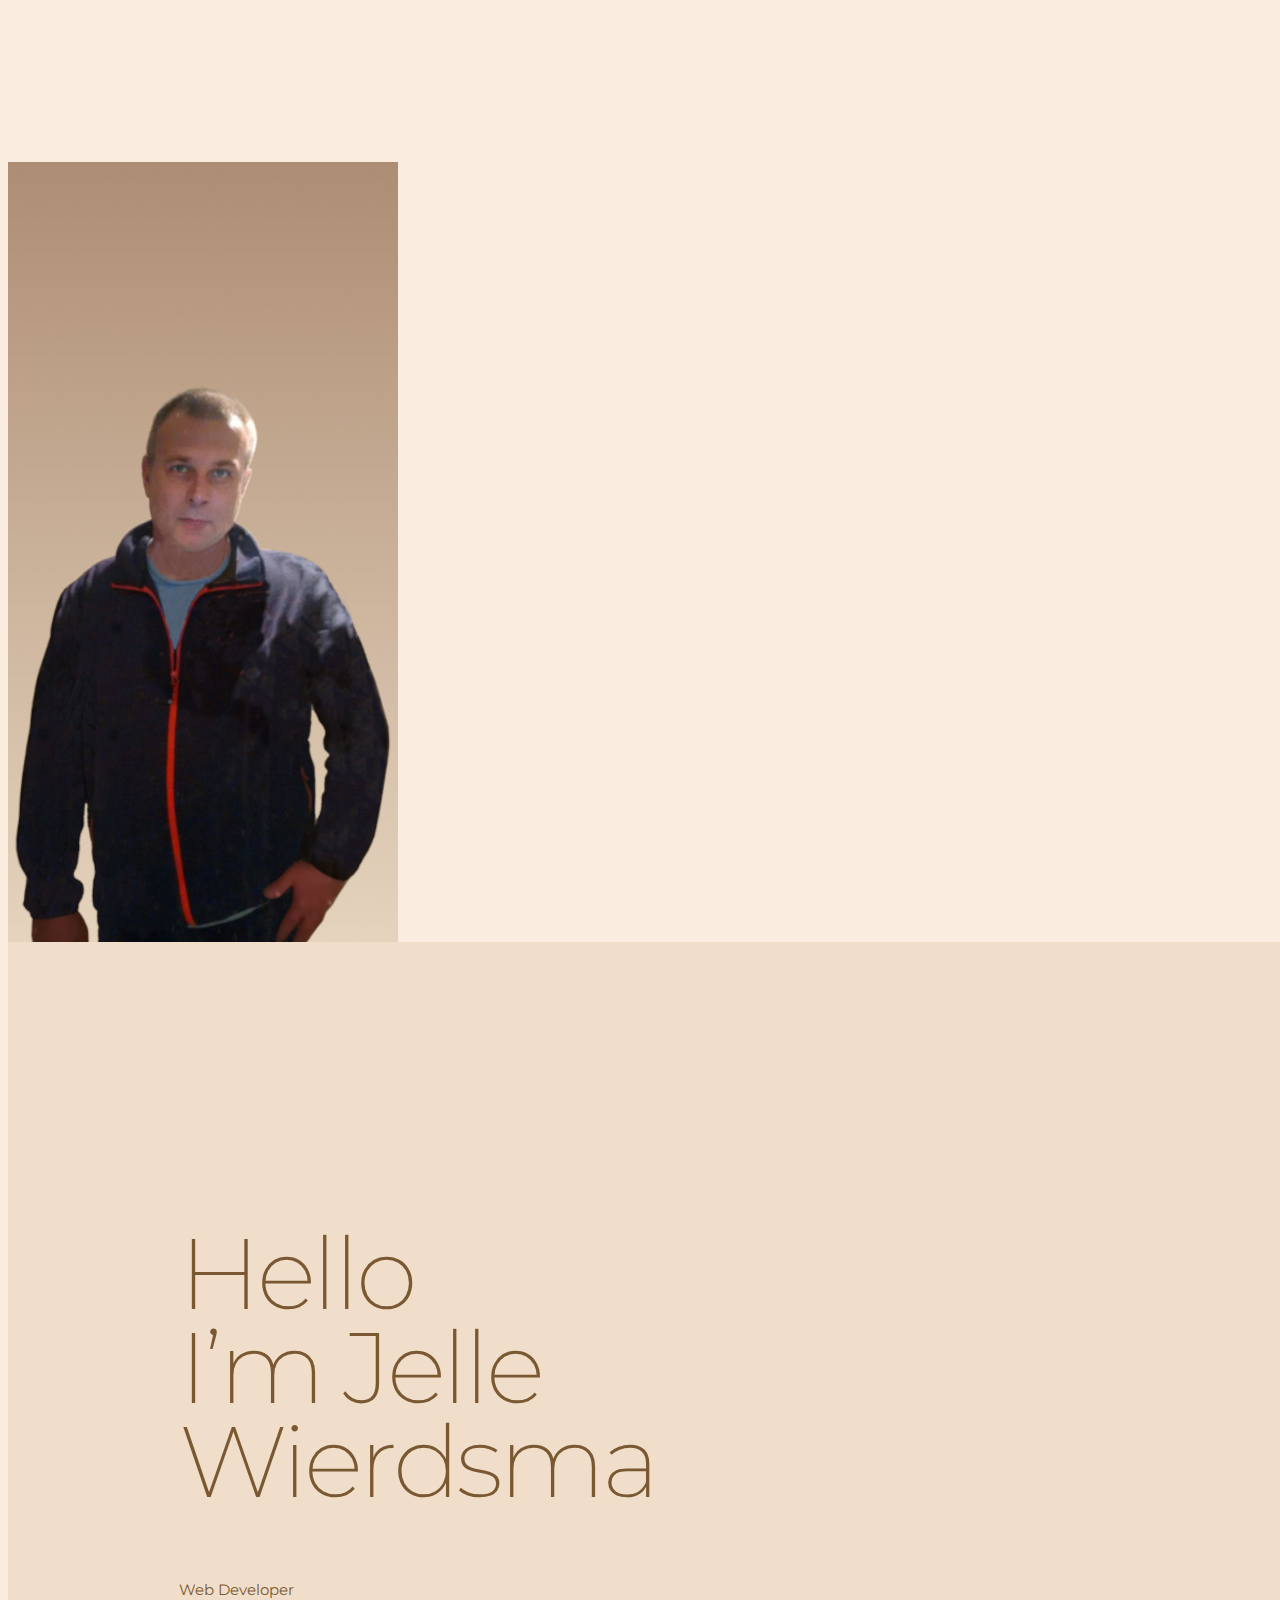
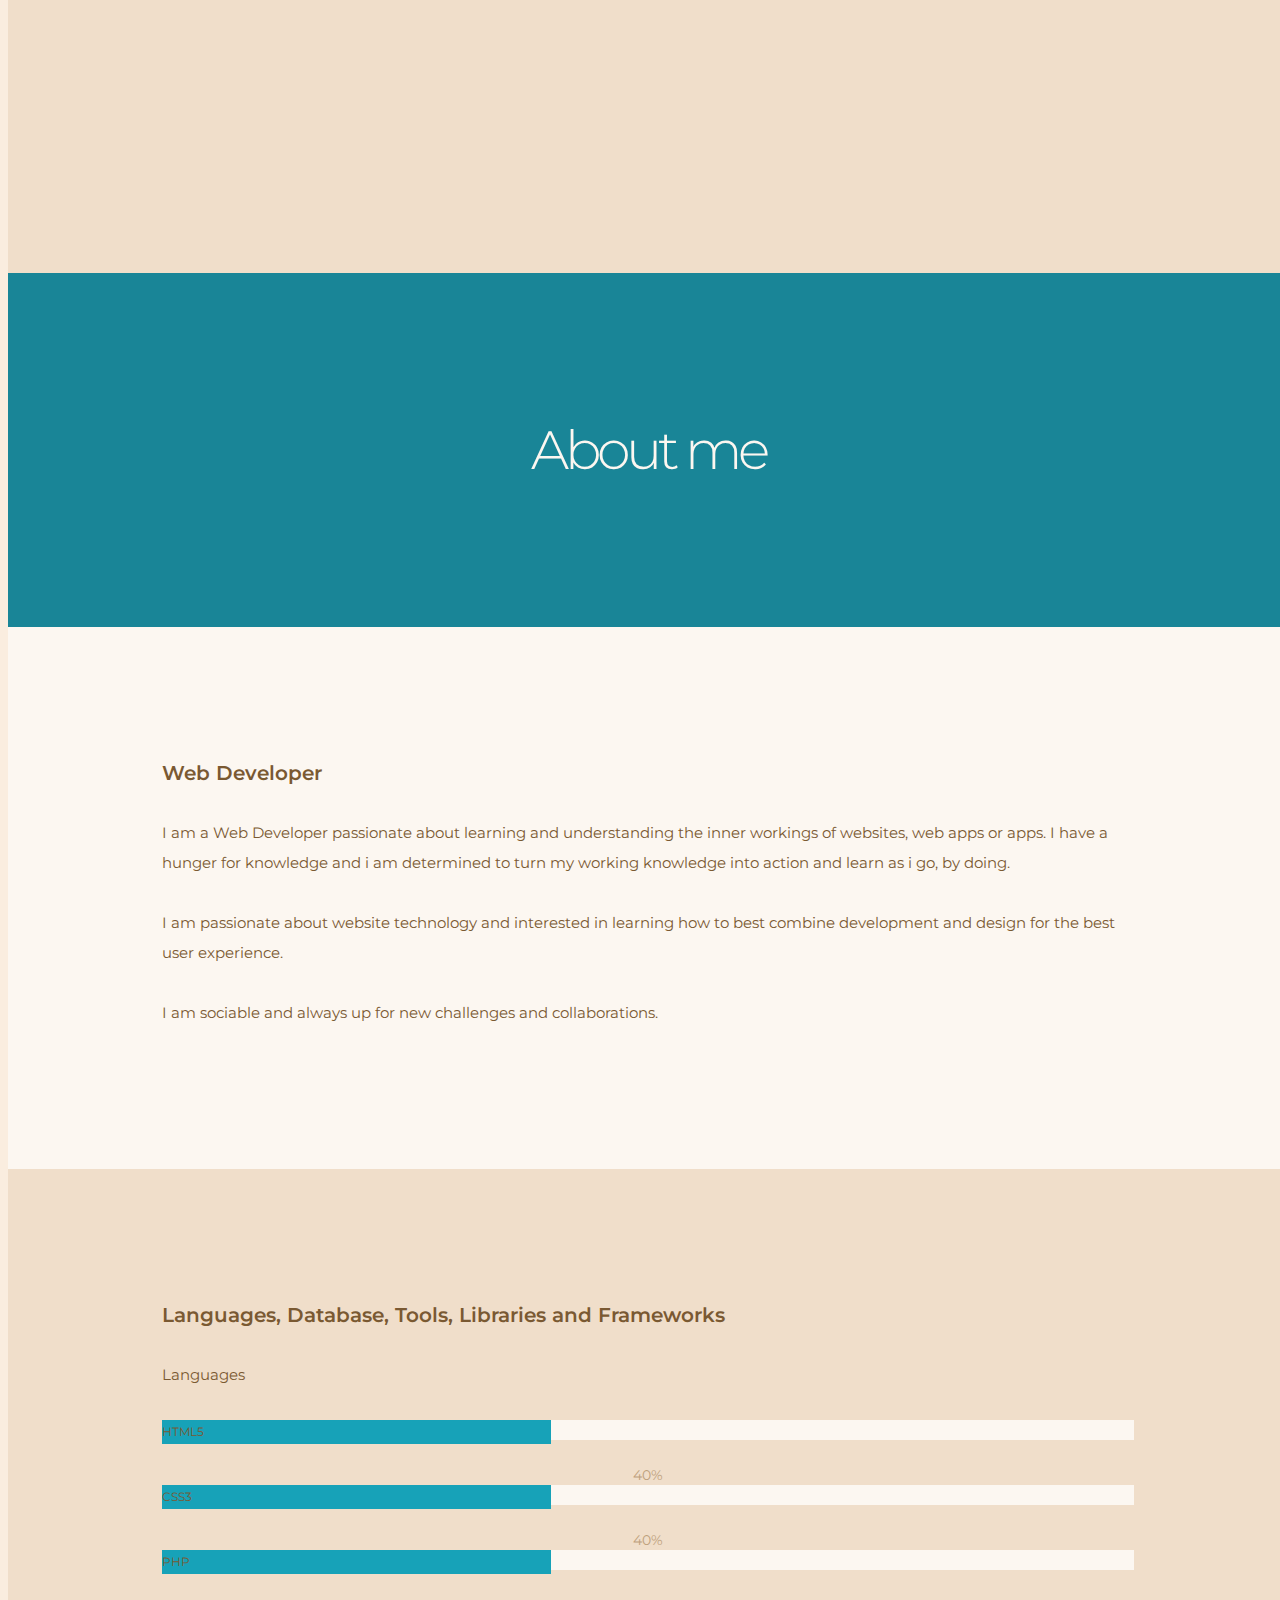
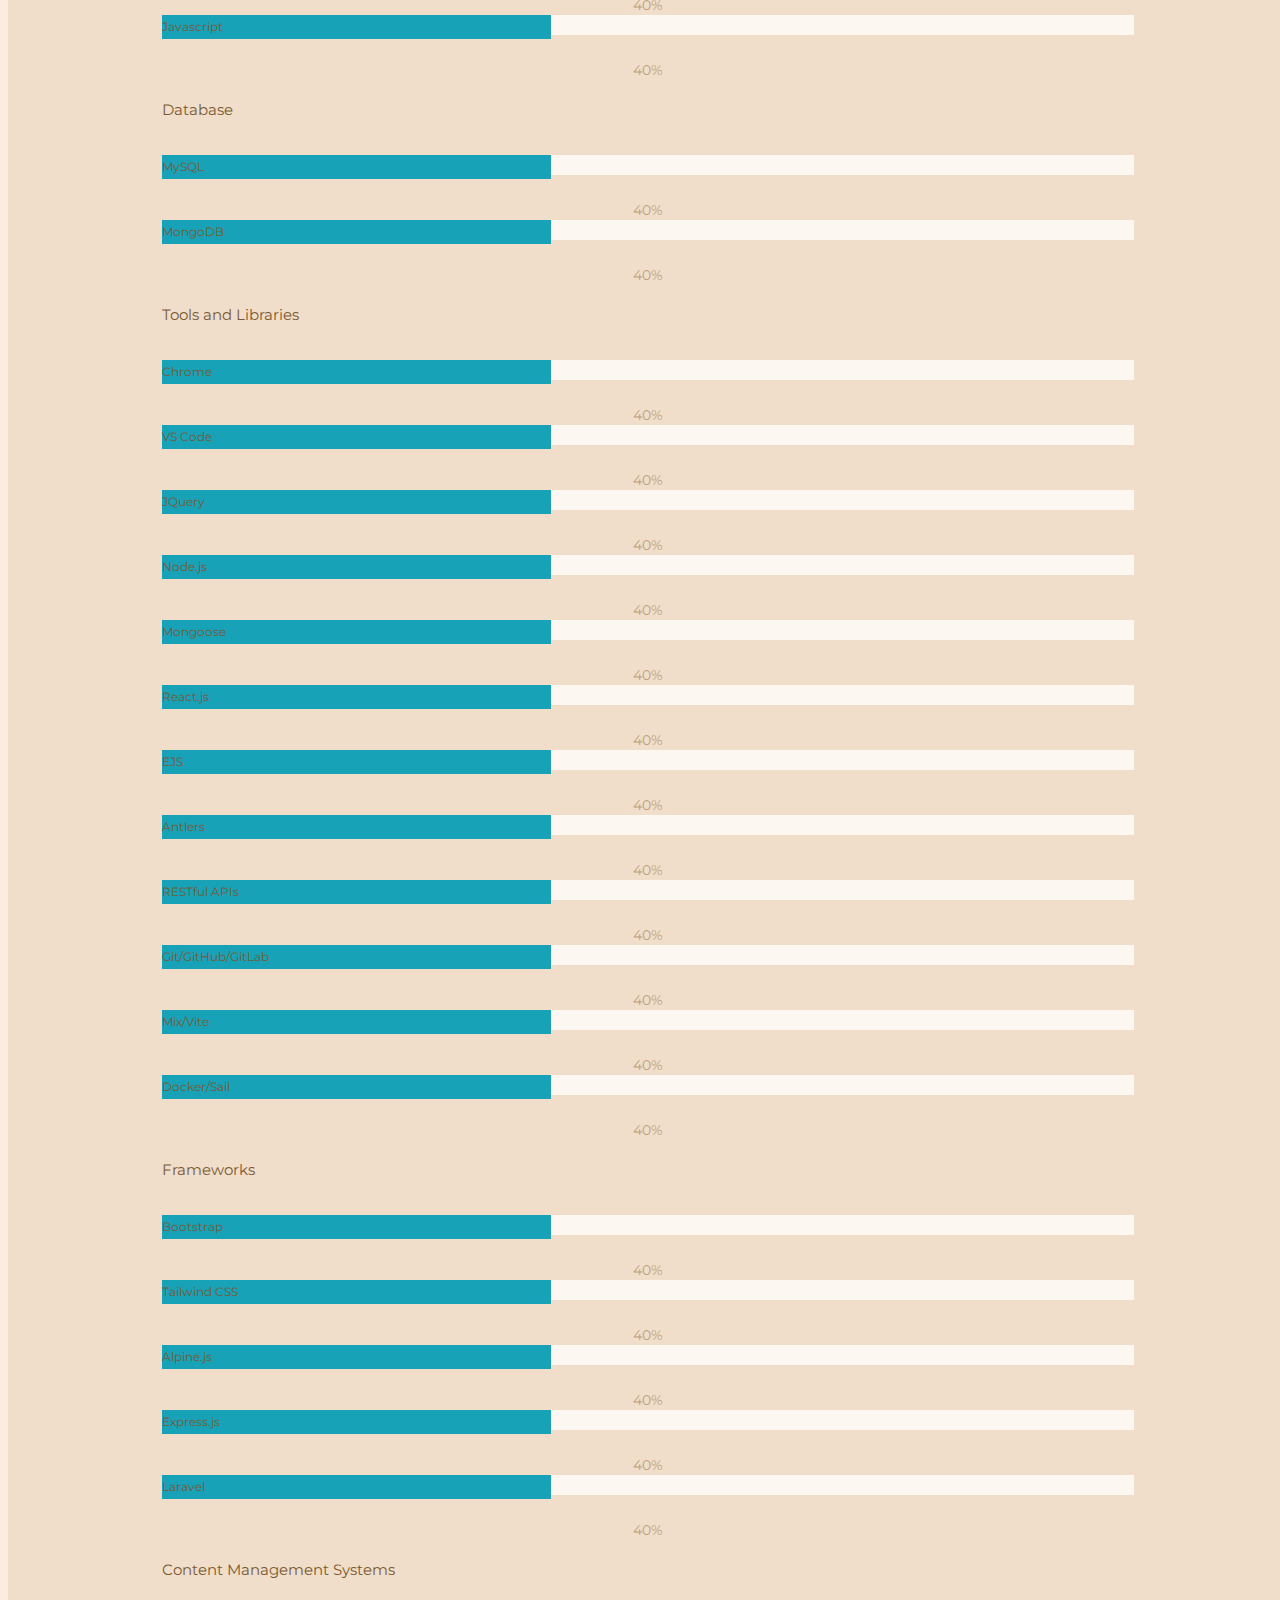
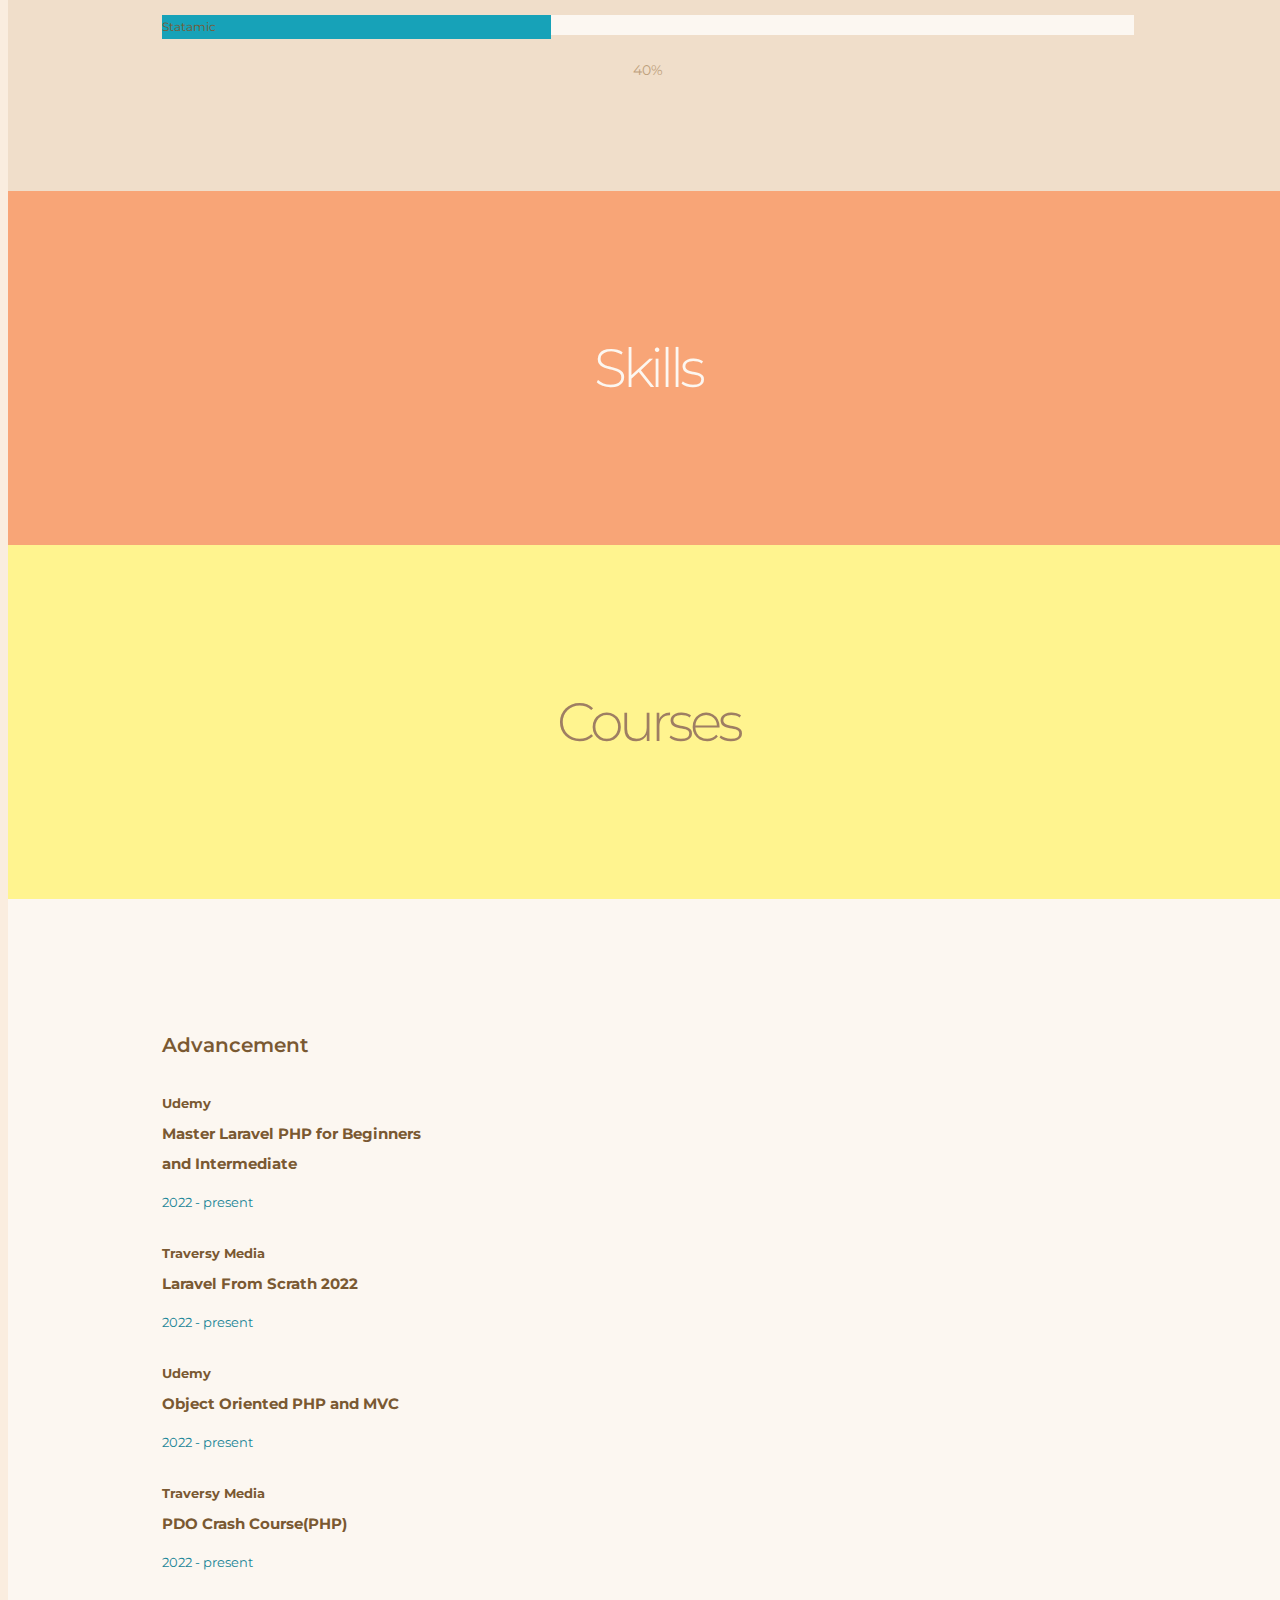
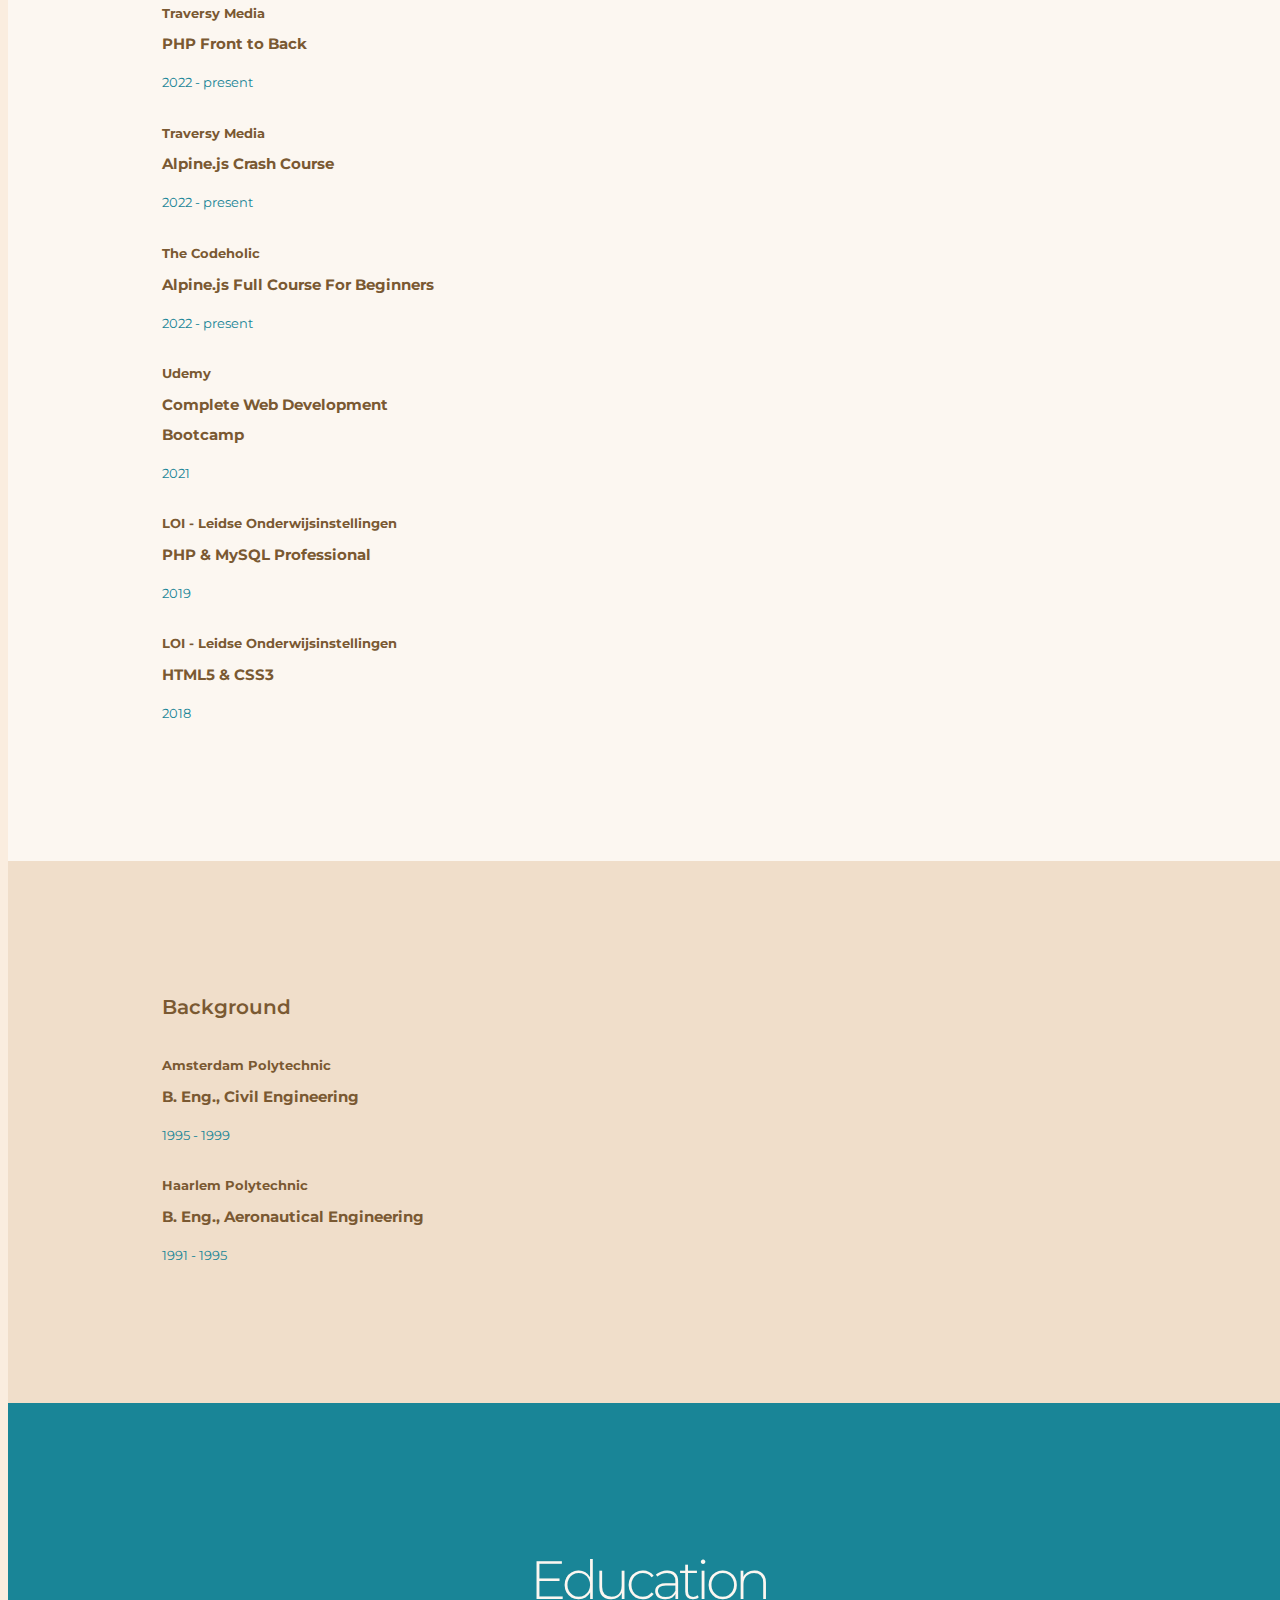
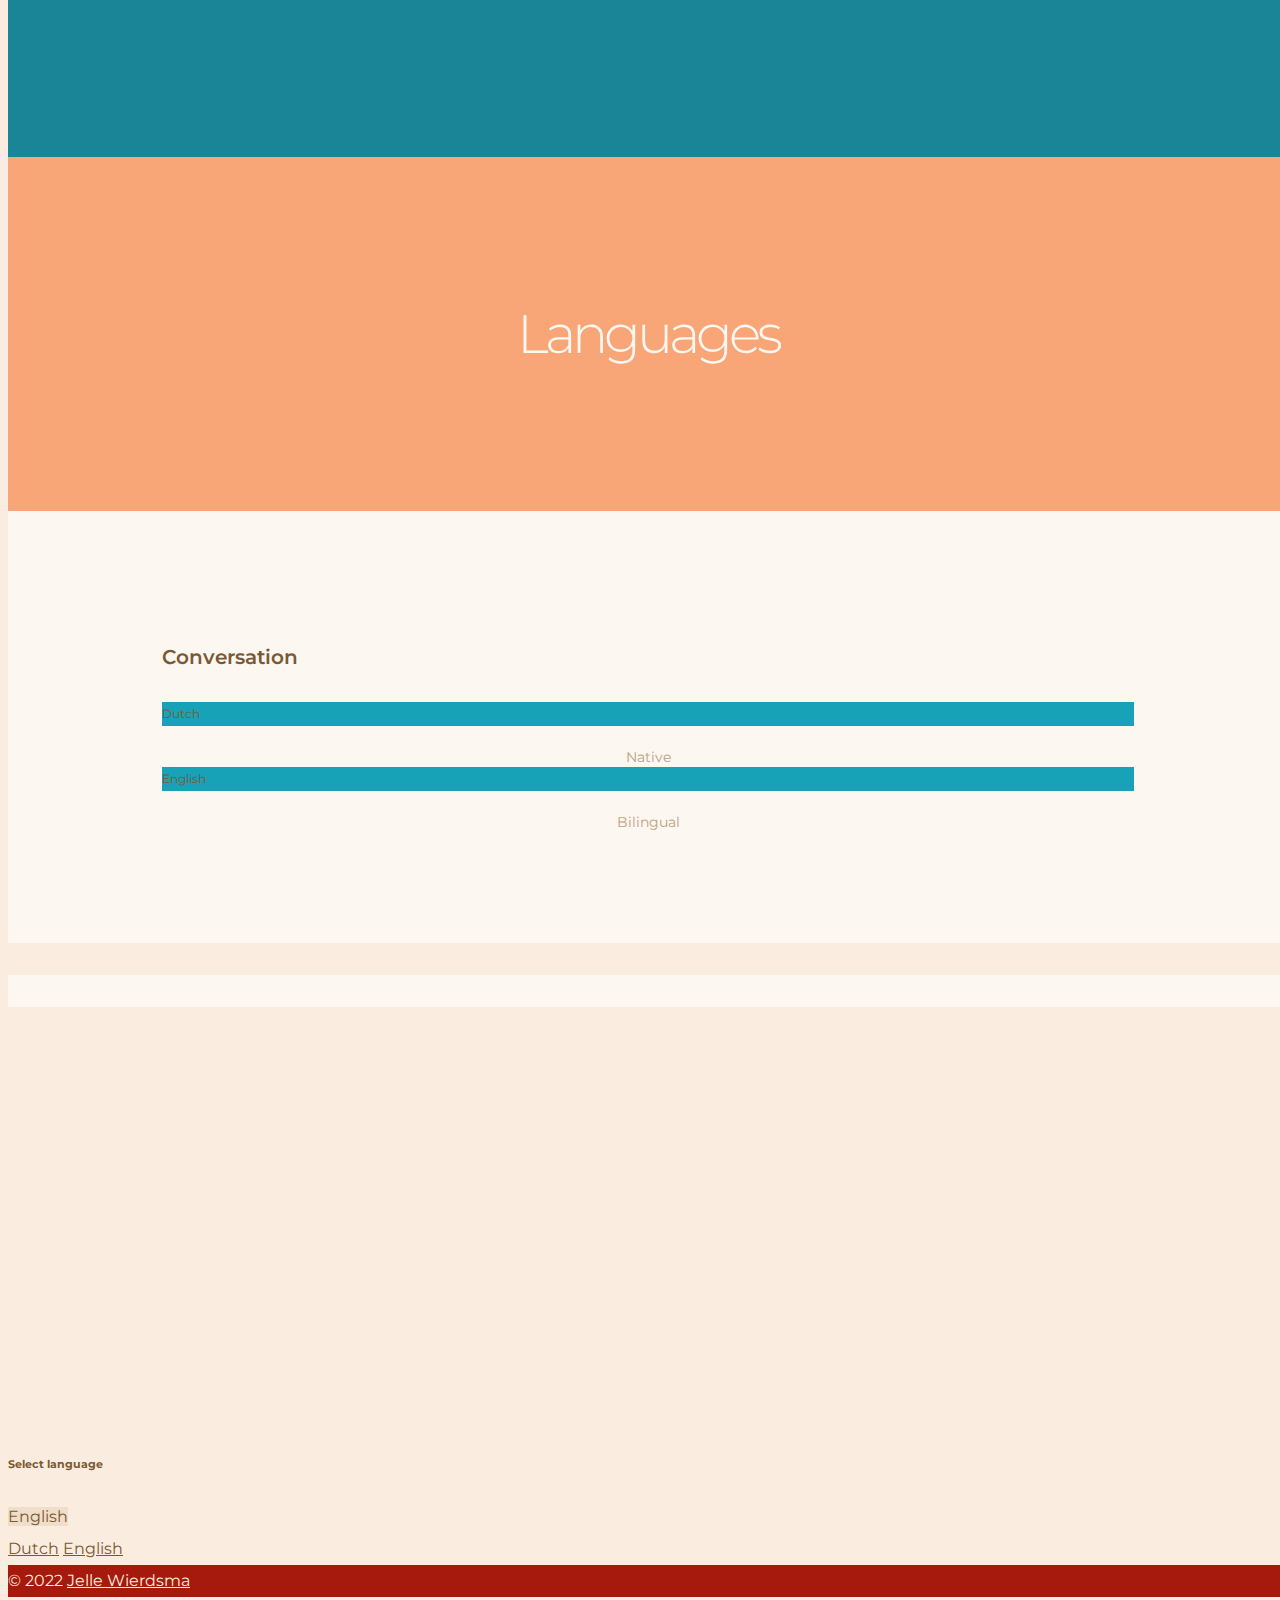
==== index.html @ a7c6c41c "Initial commit" ====
<!DOCTYPE html>
<html lang="en-us">

<head>
  <!-- Required meta tags -->
  <meta charset="utf-8">
  <meta name="google" content="notranslate">
  <meta http-equiv="content-language" content="en-us">
  <meta http-equiv='cache-control' content='no-cache'>
  <meta http-equiv='expires' content='0'>
  <meta http-equiv='pragma' content='no-cache'>
  <meta name="viewport" content="width=device-width, initial-scale=1, shrink-to-fit=no">
  <link rel="alternate" hreflang="nl-nl" href="https://jellewierdsma.github.io/cv/nl/">
  <link rel="alternate" hreflang="x-default" href="https://jellewierdsma.github.io/cv/">

  <!-- Bootstrap CSS -->
  <link rel="stylesheet" href="https://cdn.jsdelivr.net/npm/bootstrap@4.6.0/dist/css/bootstrap.min.css"
    integrity="sha384-B0vP5xmATw1+K9KRQjQERJvTumQW0nPEzvF6L/Z6nronJ3oUOFUFpCjEUQouq2+l" crossorigin="anonymous">

  <!-- Google Fonts -->
  <link rel="preconnect" href="https://fonts.gstatic.com">
  <link href="https://fonts.googleapis.com/css2?family=Montserrat:wght@200;400;500;700&display=swap" rel="stylesheet">

  <!-- External CSS -->
  <link href="styles/styles.css" rel="stylesheet">

  <!-- Font Awesome JS -->
  <link rel="stylesheet" href="https://use.fontawesome.com/releases/v5.15.2/css/all.css"
    integrity="sha384-vSIIfh2YWi9wW0r9iZe7RJPrKwp6bG+s9QZMoITbCckVJqGCCRhc+ccxNcdpHuYu" crossorigin="anonymous">

  <title>Jelle Wierdsma | Web Developer</title>
  <meta name="description" content="The portfolio of Jelle Wierdsma, Web Developer">
  <meta name="robots" content="noindex,nofollow,noarchive,nocache,nosnippet">
  <meta name="keywords" content="Jelle Wierdsma web developer portfolio Amsterdam Alkmaar">
  <link rel="apple-touch-icon" sizes="180x180" href="./apple-touch-icon.png">
  <link rel="icon" type="image/png" sizes="32x32" href="./favicon-32x32.png">
  <link rel="icon" type="image/png" sizes="16x16" href="./favicon-16x16.png">
  <link rel="manifest" href="./site.webmanifest">
</head>

<body data-spy="scroll" data-target="#myNavbar">
  <div class="container-fluid">
    <header>
      <nav id="myNavbar" class="container-xl navbar fixed-top navbar-fixed-top navbar-light bg-light">
        <a class="navbar-brand trigger" href="#home">JELLE WIERDSMA</a>
        <a class="btn m-1 navbar-mail" role="button"
          href="mailto:jelle.wierdsma@outlook.com?subject=Mail from Our Site"><i class="fas fa-envelope"></i></a>
        <a class="btn m-1 navbar-github" role="button" href="https://github.com/jellewierdsma" target="_blank"><i
            class="fab fa-github"></i></a>
        <button class="navbar-toggler" type="button" data-toggle="collapse" data-target="#navbarCollapse"
          aria-controls="navbarSupportedContent" aria-expanded="false" aria-label="Toggle navigation">
          <label for="menutoggle">
            <!-- <span class="navbar-toggler-icon"></span> -->
              <div id="toggle" class="">
                <div></div>
                <div></div>
                <div></div>
              </div>
          </label>
        </button>
        <input type="checkbox" id="menutoggle" />
        <div class="collapse navbar-collapse bg-light" id="navbarCollapse">
          <ul class="nav navbar-nav nav-justified">
            <li class="nav-item">
              <a class="nav-link trigger" href="#home">Home
                <span class="sr-only">(current)</span></a>
            </li>
            <li class="nav-item">
              <a class="nav-link trigger" href="#aboutme">About me</a>
            </li>
            <li class="nav-item">
              <a class="nav-link trigger" href="#skills">Skills</a>
            </li>
            <li class="nav-item">
              <a class="nav-link trigger" href="#courses">Courses</a>
            </li>
            <li class="nav-item">
              <a class="nav-link trigger" href="#education">Education</a>
            </li>
            <li class="nav-item">
              <a class="nav-link trigger" href="#languages">Languages</a>
            </li>
          </ul>
        </div>
        <script>
          var myobj = document.getElementById("menutoggle");
          myobj.remove();
        </script>
      </nav>
    </header>
    <div class="container-main container-xl">
      <main>
        <section id="home">
          <div class="row no-gutters">
            <div class="col-md-4 main">
              <img width="390" height="780" src="./images/main_image.jpg" alt="">
            </div>
            <div class="col-md-4 phone">
              <img width="390" height="390" src="./images/phone_image.jpg" alt="">
            </div>
            <div class="col-md-8">
              <div class="row no-gutters">
                <!-- <div class="col-12">
                  <p class="heading-greeting">Hi, I’m</p>
                </div> -->
                <div class="col-12">
                  <h1 class="heading-title">Hello<br>I’m Jelle<br>Wierdsma</h1>
                </div>
                <div class="col-12">
                  <p class="heading-subtitle">Web Developer</p>
                </div>
              </div>
            </div>
          </div>
        </section>
        <section id="aboutme">
          <div class="row no-gutters">
            <div class="col-sm-4">
              <div class="aboutme section-header">
                <h2>About me</h2>
              </div>
            </div>
            <div class="col-sm-8 section-content">
              <div class="row no-gutters">
                <div class="col-12">
                  <p class="heading-aboutme">Web Developer</p>
                </div>
                <div class="col-12">
                  <p>
                    I am a Web Developer passionate about learning and understanding the inner workings of
                    websites, web apps or apps. I have a hunger for knowledge and i am determined to turn my working
                    knowledge into action and learn as i go, by doing.
                  </p>
                </div>
                <div class="col-12">
                  <p>I am passionate about website technology and interested in learning how to best combine development
                    and design for the best user experience.</p>
                </div>
                <div class="col-12">
                  <p>I am sociable and always up for new challenges and collaborations.</p>
                </div>
              </div>
            </div>
          </div>
        </section>
        <section id="skills">
          <div class="row no-gutters">
            <div class="col-sm-8 section-content">
              <div class="row no-gutters">
                <div class="col-12">
                  <p class="heading-skills">
                    Languages, Database, Tools, Libraries and Frameworks
                  </p>
                </div>
                <div class="col-12">
                  <p>Languages</p>
                  <div class="row no-gutters">
                    <div class="progress col-8">
                      <div class="progress-bar" role="progressbar" style="width: 40%;" aria-valuenow="40"
                        aria-valuemin="0" aria-valuemax="100">HTML5</div>
                    </div>
                    <div class="col-4">40%</div>
                    <div class="progress col-8">
                      <div class="progress-bar" role="progressbar" style="width: 40%;" aria-valuenow="40"
                        aria-valuemin="0" aria-valuemax="100">CSS3</div>
                    </div>
                    <div class="col-4">40%</div>
                    <div class="progress col-8">
                      <div class="progress-bar" role="progressbar" style="width: 40%;" aria-valuenow="40"
                        aria-valuemin="0" aria-valuemax="100">PHP</div>
                    </div>
                    <div class="col-4">40%</div>
                    <div class="progress col-8">
                      <div class="progress-bar" role="progressbar" style="width: 40%;" aria-valuenow="40"
                        aria-valuemin="0" aria-valuemax="100">Javascript</div>
                    </div>
                    <div class="col-4">40%</div>
                  </div>
                  <p>Database</p>
                  <div class="row no-gutters">
                    <div class="progress col-8">
                      <div class="progress-bar" role="progressbar" style="width: 40%;" aria-valuenow="40"
                        aria-valuemin="0" aria-valuemax="100">MySQL</div>
                    </div>
                    <div class="col-4">40%</div>
                    <div class="progress col-8">
                      <div class="progress-bar" role="progressbar" style="width: 40%;" aria-valuenow="40"
                        aria-valuemin="0" aria-valuemax="100">MongoDB</div>
                    </div>
                    <div class="col-4">40%</div>
                  </div>
                  <p>Tools and Libraries</p>
                  <div class="row no-gutters">
                    <div class="progress col-8">
                      <div class="progress-bar" role="progressbar" style="width: 40%;" aria-valuenow="40"
                        aria-valuemin="0" aria-valuemax="100">Chrome</div>
                    </div>
                    <div class="col-4">40%</div>
                    <div class="progress col-8">
                      <div class="progress-bar" role="progressbar" style="width: 40%;" aria-valuenow="40"
                        aria-valuemin="0" aria-valuemax="100">VS Code</div>
                    </div>
                    <div class="col-4">40%</div>
                    <div class="progress col-8">
                      <div class="progress-bar" role="progressbar" style="width: 40%;" aria-valuenow="40"
                        aria-valuemin="0" aria-valuemax="100">JQuery</div>
                    </div>
                    <div class="col-4">40%</div>
                    <div class="progress col-8">
                      <div class="progress-bar" role="progressbar" style="width: 40%;" aria-valuenow="40"
                        aria-valuemin="0" aria-valuemax="100">Node.js</div>
                    </div>
                    <div class="col-4">40%</div>
                    <div class="progress col-8">
                      <div class="progress-bar" role="progressbar" style="width: 40%;" aria-valuenow="40"
                        aria-valuemin="0" aria-valuemax="100">Mongoose</div>
                    </div>
                    <div class="col-4">40%</div>
                    <div class="progress col-8">
                      <div class="progress-bar" role="progressbar" style="width: 40%;" aria-valuenow="40"
                        aria-valuemin="0" aria-valuemax="100">React.js</div>
                    </div>
                    <div class="col-4">40%</div>
                    <div class="progress col-8">
                      <div class="progress-bar" role="progressbar" style="width: 40%;" aria-valuenow="40"
                        aria-valuemin="0" aria-valuemax="100">EJS</div>
                    </div>
                    <div class="col-4">40%</div>
                    <div class="progress col-8">
                      <div class="progress-bar" role="progressbar" style="width: 40%;" aria-valuenow="40"
                        aria-valuemin="0" aria-valuemax="100">Antlers</div>
                    </div>
                    <div class="col-4">40%</div>
                    <div class="progress col-8">
                      <div class="progress-bar" role="progressbar" style="width: 40%;" aria-valuenow="40"
                        aria-valuemin="0" aria-valuemax="100">RESTful APIs</div>
                    </div>
                    <div class="col-4">40%</div>
                    <div class="progress col-8">
                      <div class="progress-bar" role="progressbar" style="width: 40%;" aria-valuenow="40"
                        aria-valuemin="0" aria-valuemax="100">Git/GitHub/GitLab</div>
                    </div>
                    <div class="col-4">40%</div>
                    <div class="progress col-8">
                      <div class="progress-bar" role="progressbar" style="width: 40%;" aria-valuenow="40"
                        aria-valuemin="0" aria-valuemax="100">Mix/Vite</div>
                    </div>
                    <div class="col-4">40%</div>
                    <div class="progress col-8">
                      <div class="progress-bar" role="progressbar" style="width: 40%;" aria-valuenow="40"
                        aria-valuemin="0" aria-valuemax="100">Docker/Sail</div>
                    </div>
                    <div class="col-4">40%</div>
                  </div>
                  <p>Frameworks</p>
                  <div class="row no-gutters">
                    <div class="progress col-8">
                      <div class="progress-bar" role="progressbar" style="width: 40%;" aria-valuenow="40"
                        aria-valuemin="0" aria-valuemax="100">Bootstrap</div>
                    </div>
                    <div class="col-4">40%</div>
                    <div class="progress col-8">
                      <div class="progress-bar" role="progressbar" style="width: 40%;" aria-valuenow="40"
                        aria-valuemin="0" aria-valuemax="100">Tailwind CSS</div>
                    </div>
                    <div class="col-4">40%</div>
                    <div class="progress col-8">
                      <div class="progress-bar" role="progressbar" style="width: 40%;" aria-valuenow="40"
                        aria-valuemin="0" aria-valuemax="100">Alpine.js</div>
                    </div>
                    <div class="col-4">40%</div>
                    <div class="progress col-8">
                      <div class="progress-bar" role="progressbar" style="width: 40%;" aria-valuenow="40"
                        aria-valuemin="0" aria-valuemax="100">Express.js</div>
                    </div>
                    <div class="col-4">40%</div>
                    <div class="progress col-8">
                      <div class="progress-bar" role="progressbar" style="width: 40%;" aria-valuenow="40"
                        aria-valuemin="0" aria-valuemax="100">Laravel</div>
                    </div>
                    <div class="col-4">40%</div>
                  </div>
                  <p>Content Management Systems</p>
                  <div class="row no-gutters">
                    <div class="progress col-8">
                      <div class="progress-bar" role="progressbar" style="width: 40%;" aria-valuenow="40"
                        aria-valuemin="0" aria-valuemax="100">Statamic</div>
                    </div>
                    <div class="col-4">40%</div>
                  </div>
                </div>
              </div>
            </div>
            <div class="col-sm-4 order-first order-sm-0">
              <div class="skills section-header">
                <h2>Skills</h2>
              </div>
            </div>
          </div>
        </section>
        <section id="courses">
          <div class="row no-gutters">
            <div class="col-sm-4">
              <div class="courses section-header">
                <h2>Courses</h2>
              </div>
            </div>
            <div class="col-sm-8 section-content">
              <div class="row no-gutters">
                <div class="col-12">
                  <p class="heading-courses">Advancement</p>
                </div>
                <div class="col-12">
                  <div class="card" style="width: 18rem;">
                    <div class="card-body">
                      <h5 class="card-title">Udemy</h5>
                      <h6 class="card-subtitle mb-2">Master Laravel PHP for Beginners and Intermediate</h6>
                      <p class="card-text"><small>2022 - present</small></p>
                    </div>
                  </div>
                  <div class="card" style="width: 18rem;">
                    <div class="card-body">
                      <h5 class="card-title">Traversy Media</h5>
                      <h6 class="card-subtitle mb-2">Laravel From Scrath 2022</h6>
                      <p class="card-text"><small>2022 - present</small></p>
                    </div>
                  </div>
                  <div class="card" style="width: 18rem;">
                    <div class="card-body">
                      <h5 class="card-title">Udemy</h5>
                      <h6 class="card-subtitle mb-2">Object Oriented PHP and MVC</h6>
                      <p class="card-text"><small>2022 - present</small></p>
                    </div>
                  </div>
                  <div class="card" style="width: 18rem;">
                    <div class="card-body">
                      <h5 class="card-title">Traversy Media</h5>
                      <h6 class="card-subtitle mb-2">PDO Crash Course(PHP)</h6>
                      <p class="card-text"><small>2022 - present</small></p>
                    </div>
                  </div>
                  <div class="card" style="width: 18rem;">
                    <div class="card-body">
                      <h5 class="card-title">Traversy Media</h5>
                      <h6 class="card-subtitle mb-2">PHP Front to Back</h6>
                      <p class="card-text"><small>2022 - present</small></p>
                    </div>
                  </div>
                  <div class="card" style="width: 18rem;">
                    <div class="card-body">
                      <h5 class="card-title">Traversy Media</h5>
                      <h6 class="card-subtitle mb-2">Alpine.js Crash Course</h6>
                      <p class="card-text"><small>2022 - present</small></p>
                    </div>
                  </div>
                  <div class="card" style="width: 18rem;">
                    <div class="card-body">
                      <h5 class="card-title">The Codeholic</h5>
                      <h6 class="card-subtitle mb-2">Alpine.js Full Course For Beginners</h6>
                      <p class="card-text"><small>2022 - present</small></p>
                    </div>
                  </div>
                  <div class="card" style="width: 18rem;">
                    <div class="card-body">
                      <h5 class="card-title">Udemy</h5>
                      <h6 class="card-subtitle mb-2">Complete Web Development Bootcamp</h6>
                      <p class="card-text"><small>2021</small></p>
                    </div>
                  </div>
                  <div class="card" style="width: 18rem;">
                    <div class="card-body">
                      <h5 class="card-title">LOI - Leidse Onderwijsinstellingen</h5>
                      <h6 class="card-subtitle mb-2">PHP & MySQL Professional</h6>
                      <p class="card-text"><small>2019</small></p>
                    </div>
                  </div>
                  <div class="card" style="width: 18rem;">
                    <div class="card-body">
                      <h5 class="card-title">LOI - Leidse Onderwijsinstellingen</h5>
                      <h6 class="card-subtitle mb-2">HTML5 & CSS3</h6>
                      <p class="card-text"><small>2018</small></p>
                    </div>
                  </div>
                </div>
              </div>
            </div>
          </div>
        </section>
        <section id="education">
          <div class="row no-gutters">
            <div class="col-sm-8 section-content">
              <div class="row no-gutters">
                <div class="col-12">
                  <p class="heading-education">Background</p>
                </div>
                <div class="col-12">
                  <div class="card" style="width: 18rem;">
                    <div class="card-body">
                      <h5 class="card-title">Amsterdam Polytechnic</h5>
                      <h6 class="card-subtitle mb-2">B. Eng., Civil Engineering</h6>
                      <p class="card-text"><small>1995 - 1999</small></p>
                    </div>
                  </div>
                  <div class="card" style="width: 18rem;">
                    <div class="card-body">
                      <h5 class="card-title">Haarlem Polytechnic</h5>
                      <h6 class="card-subtitle mb-2">B. Eng., Aeronautical Engineering</h6>
                      <p class="card-text"><small>1991 - 1995</small></p>
                    </div>
                  </div>
                </div>
              </div>
            </div>
            <div class="col-sm-4 order-first order-sm-0">
              <div class="education section-header">
                <h2>Education</h2>
              </div>
            </div>
          </div>
        </section>
        <section id="languages">
          <div class="row no-gutters">
            <div class="col-sm-4">
              <div class="languages section-header">
                <h2>Languages</h2>
              </div>
            </div>
            <div class="col-sm-8 section-content">
              <div class="row no-gutters">
                <div class="col-12">
                  <p class="heading-languages">Conversation</p>
                </div>
                <div class="col-12">
                  <div class="row no-gutters">
                    <div class="progress col-8">
                      <div class="progress-bar" role="progressbar" style="width: 100%;" aria-valuenow="100"
                        aria-valuemin="0" aria-valuemax="100">Dutch</div>
                    </div>
                    <div class="col-4">Native</div>
                    <div class="progress col-8">
                      <div class="progress-bar" role="progressbar" style="width: 100%;" aria-valuenow="100"
                        aria-valuemin="0" aria-valuemax="100">English</div>
                    </div>
                    <div class="col-4">Bilingual</div>
                  </div>
                </div>
              </div>
            </div>
        </section>
      </main>
    </div>
    <!-- Variabele height container for scrolling -->
    <div class="container-xl container-scroll">
      <div class="fill">
        <div class="row no-gutters">
          <div class="col-sm-4">&nbsp;</div>
          <div class="col-sm-8 section-content">&nbsp;</div>
        </div>
      </div>
    </div>
    <div class="container-footer">
      <footer class="text-center text-md-left">
        <div class="container-fluid footer-top">
          <div class="container-xl p-4 pb-0">
            <div class="row ">
              <div class="col-md-4 col-lg-3 col-xl-3 mx-auto my-2">
                <h6 class="text-uppercase mb-4 font-weight-bold">Select language</h6>
                <label for="dropdowntoggle">
                  <div class="dropdown show">
                    <a class="btn btn-secondary btn-outline-light dropdown-toggle" role="button" id="dropdownMenuLink"
                      data-toggle="dropdown" aria-haspopup="true" aria-expanded="false">
                      English
                    </a>
                    <input type="checkbox" id="dropdowntoggle" />
                    <div class="dropdown-menu" aria-labelledby="dropdownMenuLink">
                      <a class="dropdown-item" href="nl/index.html#languages">Dutch</a>
                      <a class="dropdown-item" href="index.html#languages">English</a>
                    </div>
                    <script>
                      var myobj = document.getElementById("dropdowntoggle");
                      myobj.remove();
                    </script>
                  </div>
                </label>
              </div>
            </div>
          </div>
        </div>
        <div class="container-fluid footer-bottom">
          <div class="container-xl px-3 pb-0">
            <div class="px-3 pt-0">
              <div class="row d-flex align-items-center">
                <div class="col-md-7 col-lg-8">
                  <div class="px-3"> © 2022 <a class="trigger" href="#home">Jelle Wierdsma</a></div>
                </div>
                <div class="col-md-5 col-lg-4 ml-lg-0 px-3 text-md-right">
                  <a class="btn m-1" role="button" href="https://github.com/jellewierdsma" target="_blank"><i
                      class="fab fa-github"></i></a>
                  <a class="btn m-1" role="button"
                    href="mailto:jelle.wierdsma@outlook.com?subject=Mail from my Github Pages Site"><i
                      class="fas fa-envelope"></i></a>
                </div>
              </div>
            </div>
          </div>
        </div>
      </footer>
    </div>
  </div>

  <!-- Bootstrap Scripts -->
  <script src="https://code.jquery.com/jquery-3.5.1.slim.min.js"
    integrity="sha384-DfXdz2htPH0lsSSs5nCTpuj/zy4C+OGpamoFVy38MVBnE+IbbVYUew+OrCXaRkfj" crossorigin="anonymous">
  </script>
  <script src="https://cdn.jsdelivr.net/npm/popper.js@1.16.1/dist/umd/popper.min.js"
    integrity="sha384-9/reFTGAW83EW2RDu2S0VKaIzap3H66lZH81PoYlFhbGU+6BZp6G7niu735Sk7lN" crossorigin="anonymous">
  </script>
  <script src="https://cdn.jsdelivr.net/npm/bootstrap@4.6.0/dist/js/bootstrap.min.js"
    integrity="sha384-+YQ4JLhjyBLPDQt//I+STsc9iw4uQqACwlvpslubQzn4u2UU2UFM80nGisd026JF" crossorigin="anonymous">
  </script>

  <!-- Custom Scripts -->
  <script src="scripts/custom.js"></script>

</body>

</html>
---- styles/styles.css ----
:root {
    --white: #ffffff;
    --yellow: #fff48f;
    --orange: #f8a577;
    --light_green: #17a2b8;
    --green: #198597;
    --red: #a61a0d;
    --light_brown: #fcf7f1;
    --brown: #faeddf;
    --dark_brown: #f0deca;
    --darker_brown: #bea17d;
    --darkerer_brown: #9e7e63;
    --darkest_brown: #7a5932;
}

body {
    height: 100%;
    width: 100%;
    padding-top: 77px;
    position: relative;
    overflow-y: scroll;
    background-color: var(--brown) !important;
}

body,
a {
    font-family: 'Montserrat', sans-serif;
    line-height: 2;
    font-weight: 400;
    color: var(--darkest_brown) !important;
}

p {
    margin-bottom: 30px;
}

#home::before,
#aboutme::before,
#skills::before,
#courses::before,
#education::before,
#languages::before {
  display: block;
  content: ' ';
  margin-top: -77px;
  height: 77px;
  visibility: hidden;
}

img {
    max-width: 100%;
    height: auto;
}

.bg-light {
    background-color: var(--brown) !important;
}

.container-fluid {
    padding-left: 0!important;
    padding-right:0!important;
}

.container-main {
    padding-left: 0!important;
    padding-right: 0!important;
}

.container-scroll {
    padding-left: 0;
    padding-right: 0;
    height: 498px;
}

#home .col-md-4.main {
    display: none;
}

#home .col-md-4.phone {
    background-color: var(--dark_brown) !important;
    display: flex;
    padding: 30px 15px 0;
}

.heading-title {
    font-size: 50px;
    font-weight: 200;
    line-height: 50px;
    letter-spacing: -4px;
}

p {
    font-size: 15px;
}

#home .row .col-md-8 {
    display: flex;
}

#home .row .col-md-8 .row {
    align-content: center;
}

#home .row .col-md-8 .row .col-12:first-child p {
    color: var(--green) !important;
}

#home .row .col-md-8 .row .col-12:nth-child(2) {
    margin-bottom: 50px;
}

.section-header {
    padding: 30px 15px;
}

.section-header h2 {
    color: var(--light_brown) !important;
    font-size: 40px;
    font-weight: 300;
    letter-spacing: -4px;
    margin: 0;
    line-height: 1;
    text-align: center;
}

#home .row .col-md-8 {
    padding: 30px 15px;
}

section .row .section-content {
    padding: 30px 15px;
}

#home .row .col-md-8 {
    background-color: var(--dark_brown) !important;
}

#aboutme .row .col-sm-8 {
    background-color: var(--light_brown) !important;
}

#aboutme .heading-aboutme {
    font-size: 20px;
    font-weight: 600;
    line-height: 30px;
}

#skills .row .col-sm-8 {
    background-color: var(--dark_brown) !important;
}

#skills .progress {
    background-color: var(--light_brown) !important;
}

#skills .progress-bar {
    background: var(--light_green) !important;
}

#skills .col-8 {
    height: 20px;
    font-size: 12px;
    margin-bottom: 25px;
}

#skills .col-4 {
    color: var(--darker_brown) !important;
    line-height: 20px;
    font-size: 14px;
    text-align: center;
}

#skills .heading-skills {
    font-size: 20px;
    font-weight: 600;
    line-height: 30px;
}

.card {
    font-weight: 400;
    border: none;
}

.card-title {
    color: var(--darkest_brown) !important;
    margin: 0 0 3px !important;
}

.card-subtitle {
    color: var(--darkest_brown) !important;
    margin: 0 0 3px !important;
    font-size: 15px;
}

.card-text {
    color: var(--green) !important;
    line-height: 1;
}

#courses .row .col-sm-8 {
    background-color: var(--light_brown) !important;
}

#courses .heading-courses {
    font-size: 20px;
    font-weight: 600;
    line-height: 30px;
}

#courses .card {
    background-color: var(--light_brown) !important;
}

#education .row .col-sm-8 {
    background-color: var(--dark_brown) !important;
}

#education .heading-education {
    font-size: 20px;
    font-weight: 600;
    line-height: 30px;
}

#education .card {
    background-color: var(--dark_brown) !important;
}

#languages .row .col-sm-8 {
    background-color: var(--light_brown) !important;
}

#languages .progress {
    background-color: var(--dark_brown) !important;
}

#languages .progress-bar {
    background: var(--light_green) !important;
}

#languages .col-8 {
    height: 20px;
    font-size: 12px;
    margin-bottom: 25px;
}

#languages .col-4 {
    color: var(--darker_brown) !important;
    line-height: 20px;
    font-size: 14px;
    text-align: center;
}

#languages .heading-languages {
    font-size: 20px;
    font-weight: 600;
    line-height: 30px;
}

.aboutme {
    background-color: var(--green) !important;
}

.skills {
    background-color: var(--orange) !important;
}

.courses {
    background-color: var(--yellow) !important;
}

.section-header.courses h2 {
    color: var(--darkerer_brown) !important;
}

.education {
    background-color: var(--green) !important;
}

.languages {
    background-color: var(--orange);
}

.fill {
    height: inherit;
}

.fill .row {
    height: inherit;
}

.fill .row .col-sm-4 {
    background-color: var(--light_brown) !important;
}

.fill .row .col-sm-8 {
    background-color: var(--light_brown) !important;
}

.navbar {
    height: 77px;
    padding: 0 !important;
}

.navbar-brand {
    font-weight: 700;
    font-size: 16px;
    letter-spacing: 5px;
    padding: 22.5px 0;
    margin-left: 20px;
    color: var(--darkest_brown) !important;
}

.navbar-mail {
    position: absolute;
    top: 425px;
    left: -67px;
    transform: rotate(-90deg);
}

.navbar-github {
    position: absolute;
    top: 525px;
    left: -67px;
    transform: rotate(-90deg);
}

#myNavbar > .btn:hover {
    border-color: var(--darkest_brown) !important;
}

.navbar-toggler {
    right: 20px;
    left: auto;
    border: none;
    padding: 0;
    position: absolute;
    top: 50%;
    transform: translateY(-50%);
}

label {
    cursor: pointer;
    display: inline;
    margin-bottom: 0;
}

#toggle div {
    height: 3px;
    margin-bottom: 6px;
    background-color: var(--white) !important;
    width: 17px;
    transition: all .3s linear;
}

body #toggle div {
    background-color: var(--darkest_brown) !important;
}

#toggle div:first-of-type {
    width: 25px;
}

#toggle div:last-of-type {
    width: 30px;
}

#toggle:hover div {
    width: 30px;
}

#toggle.on div:first-of-type {
    transform: rotate3d(0,0,1,45deg) translate(9px,6px);
    width: 29px !important;
    opacity: 1;
}

#toggle.on div {
    opacity: 0;
    margin-left: -2px;
}

#toggle.on div:last-of-type {
    transform: rotate3d(0,0,1,-45deg) translate(6px,-4px);
    width: 30px !important;
    opacity: 1;
}

.active {
    color: var(--green) !important;
}

#navbarCollapse {
    position: fixed;
    text-align: center;
    right: 0;
    top: 77px;
    height: 100%;
    min-width: 300px;
    max-width: 100%;
    width: 100%;
    overflow: auto;
    padding: 65px 25px 0px;
    margin: 0 auto;
    z-index: 1;
    opacity: 0;
    transition: opacity .3s ease;
}

#navbarCollapse .navbar-nav {
    transform: translateX(100%);
    transition: transform .3s ease, padding .3s ease;
}

#navbarCollapse.show {
    opacity: 1;
}

#navbarCollapse.show .navbar-nav {
    transform: translateX(0);
}

#navbarCollapse.show .navbar-nav .nav-item .nav-link:hover {
    color: var(--green) !important;
}

footer {
    color: var(--darkest_brown) !important;
}

.footer-top {
    background-color: var(--brown) !important;
 }

 .footer-top .btn {
    background-color: var(--dark_brown) !important;
    border-color: var(--darkest_brown) !important;
 }

 .footer-top .btn:hover {
    background-color: var(--red) !important;
    border-color: var(--red) !important;
    color: var(--dark_brown) !important;
 }

.footer-top .dropdown-menu.show {
    background-color: var(--brown) !important;
}

.footer-top .dropdown-menu.show .dropdown-item {
    color: var(--darkest_brown) !important;
}

.footer-top .dropdown-menu.show .dropdown-item:hover {
    background-color: var(--red) !important;
    color: var(--brown) !important;
}

.footer-bottom .btn {
    border-color: var(--red) !important;
}

.footer-bottom, .footer-bottom a {
    background-color: var(--red) !important;
    color: var(--brown) !important;
 }
 
.footer-bottom .btn:hover {
    border-color: var(--dark_brown) !important;
}

/* NO JS fallback */

#menutoggle {
    display: none;
}

#menutoggle + .collapse {
    display: none !important;
    opacity: 0 !important;
}

#menutoggle:checked + .collapse {
    display: block !important;
    opacity: 1 !important;
}

#menutoggle:checked + .collapse > .navbar-nav {
    transform: translateX(0);
}

#menutoggle:checked + .collapse > .navbar-nav > .nav-item > .nav-link:hover {
    color: var(--red) !important;
}

#dropdowntoggle {
    display: none;
}

.footer-top #dropdowntoggle:checked + .dropdown-menu {
    background-color: var(--brown) !important;
    display: block;
    position: absolute;
    transform: translate3d(0px, -100px, 0px);
    top: 0px;
    left: 0px;
    will-change: transform;
}

.footer-top #dropdowntoggle:checked + .dropdown-menu > .dropdown-item {
    color: var(--darkest_brown) !important;
}

.footer-top  #dropdowntoggle:checked + .dropdown-menu > .dropdown-item:hover {
    background-color: var(--red) !important;
    color: var(--dark_brown) !important;
}

@media screen and (min-width: 30rem) {

    #navbarCollapse {
        width: 300px;
        padding: 0 25px;
        z-index: 99
    }

}

@media screen and (min-width: 36rem) {

    .container-scroll {
        height: 598px;
    }

    .fill .row .col-sm-4 {
    background-color: inherit !important;
    }
    
}

@media screen and (min-width: 48rem) {

    .container-scroll {
        height: 556px;
    }
    
    #home .col-md-4.main {
        display: flex;
    }

    .main img {
        min-width: 256px;
        min-height: 512px;
    }

    #home .col-md-4.phone {
        display: none;
    }

    .heading-title {
        font-size: 66px;
        line-height: 60px;
    }

    .heading-subtitle {
        margin-top: 30px;
    }

    #home .row .col-md-8 {
        min-width: 510px;
        min-height: 510px;
        padding: 6.67%;
    }

    .section-header {
        padding: 100px 10px;
    }

    section .row .section-content {
        padding: 8.67% 6.67%;
    }

    #aboutme {
        min-width: 768px;
        min-height: 580px;
    }

    #navbarCollapse {
        width: 300px;
        padding: 0 25px;
        z-index: 99
    }

}

@media screen and (min-width: 75rem) {

    .container-scroll {
        height: 486px;
    }

    .main img {
        min-width: 380px;
        min-height: 760px;
    }

    .heading-title {
        font-size: 100px;
        line-height: 94px;
    }

    #home .row .col-md-8 {
        min-width: 760px;
        min-height: 760px;
        padding: 6.67% 13.33%;
    }
    
    :lang(nl-nl) #home .row .col-md-8 {
        padding: 6.67% 10%;
    }
    
    .section-header {
        padding: 150px 10px;
    }

    .section-header h2 {
        font-size: 54px;
    }

    section .row .section-content {
        padding: 8.67% 12%;
    }

    #aboutme {
        min-width: 1140px;
        min-height: 645px;
    }

    #navbarCollapse {
        position: static;
        padding: 0;
        z-index: 0
    }

    .navbar-brand {
        position: absolute;
        top: 175px;
        left: -175px;
        transform: rotate(-90deg);
    }

    .navbar-toggler {
        left: -60px;
        right: auto;
        z-index: 2;
        position: absolute;
        top: 40px;
    }

    #navbarCollapse .nav-link {
        font-size: 15px;
        letter-spacing: .5px;
        font-weight: 500;
        margin: 0;
        padding: 15px;
        white-space: nowrap;
        line-height: 17px;
        text-decoration: none;
    }

    #navbarCollapse {
        opacity: 0;
        transition: opacity .3s ease;
    }

    #navbarCollapse .navbar-nav {
        display: flex !important;
        flex-basis: auto;
        padding: 15px;
        flex-direction: row;
        position: relative;
        transform: translateX(0);
        transform: translateY(-100%);
        transition: transform .3s ease-in;
    }

    #navbarCollapse.show {
        opacity: 1;
    }

    #navbarCollapse.show .navbar-nav {
        transform: translateX(0);
        transform: translateY(0);
    }

    /* NO JS fallback */

    #toggle:checked + .collapse > .navbar-nav {
        transform: translateX(0);
        transform: translateY(0);
    }

}
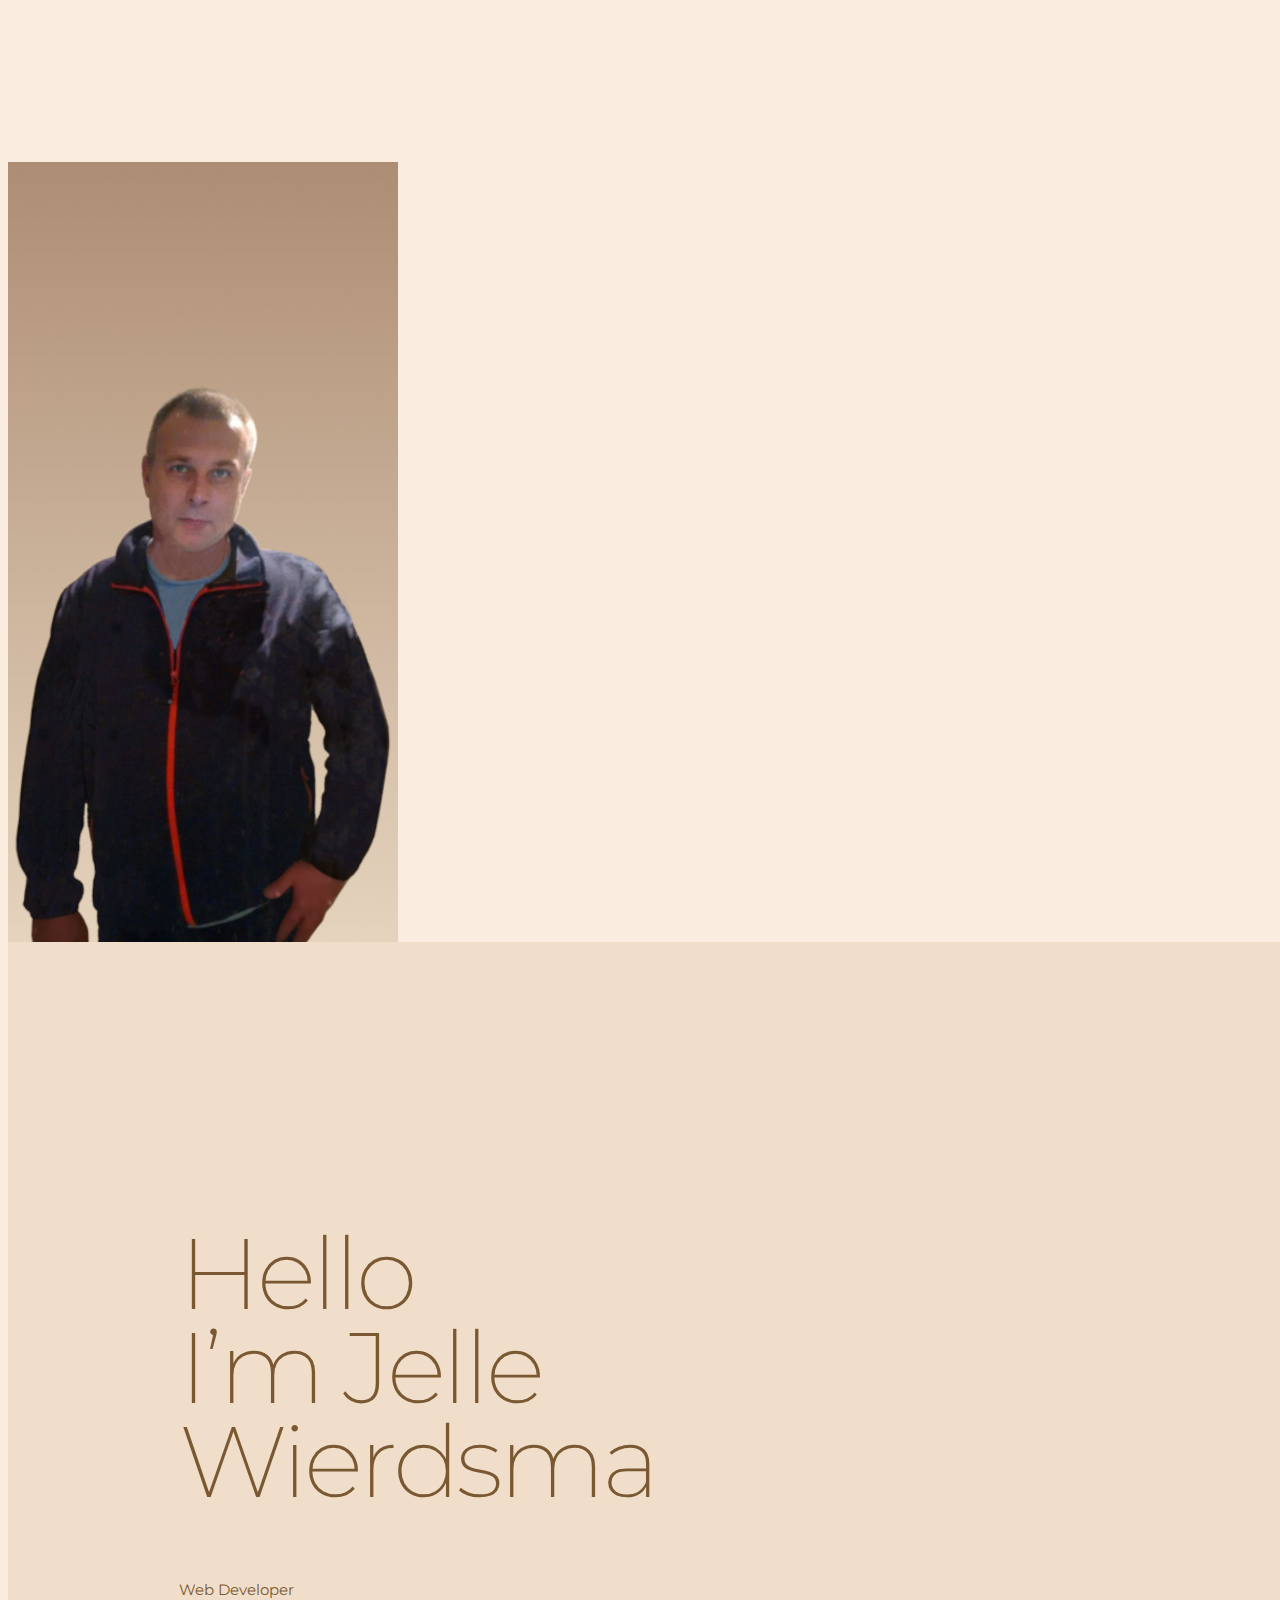
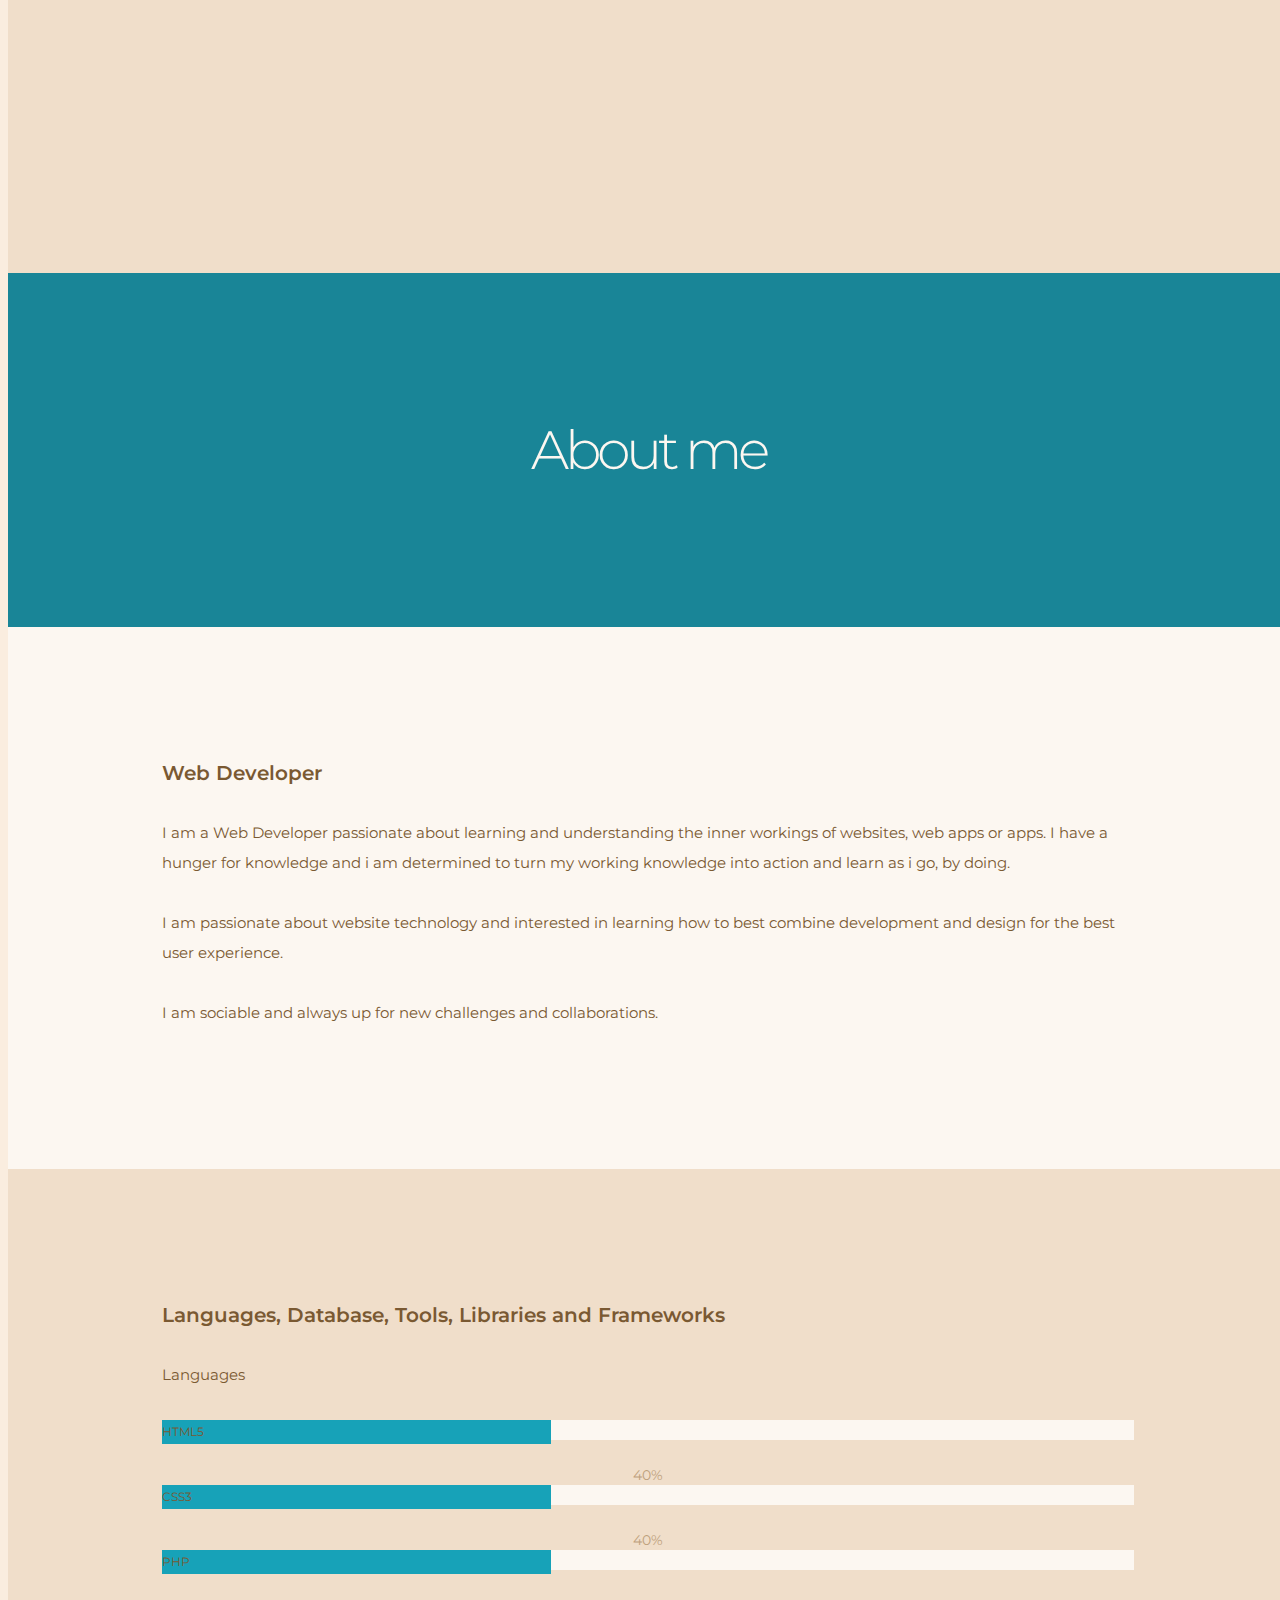
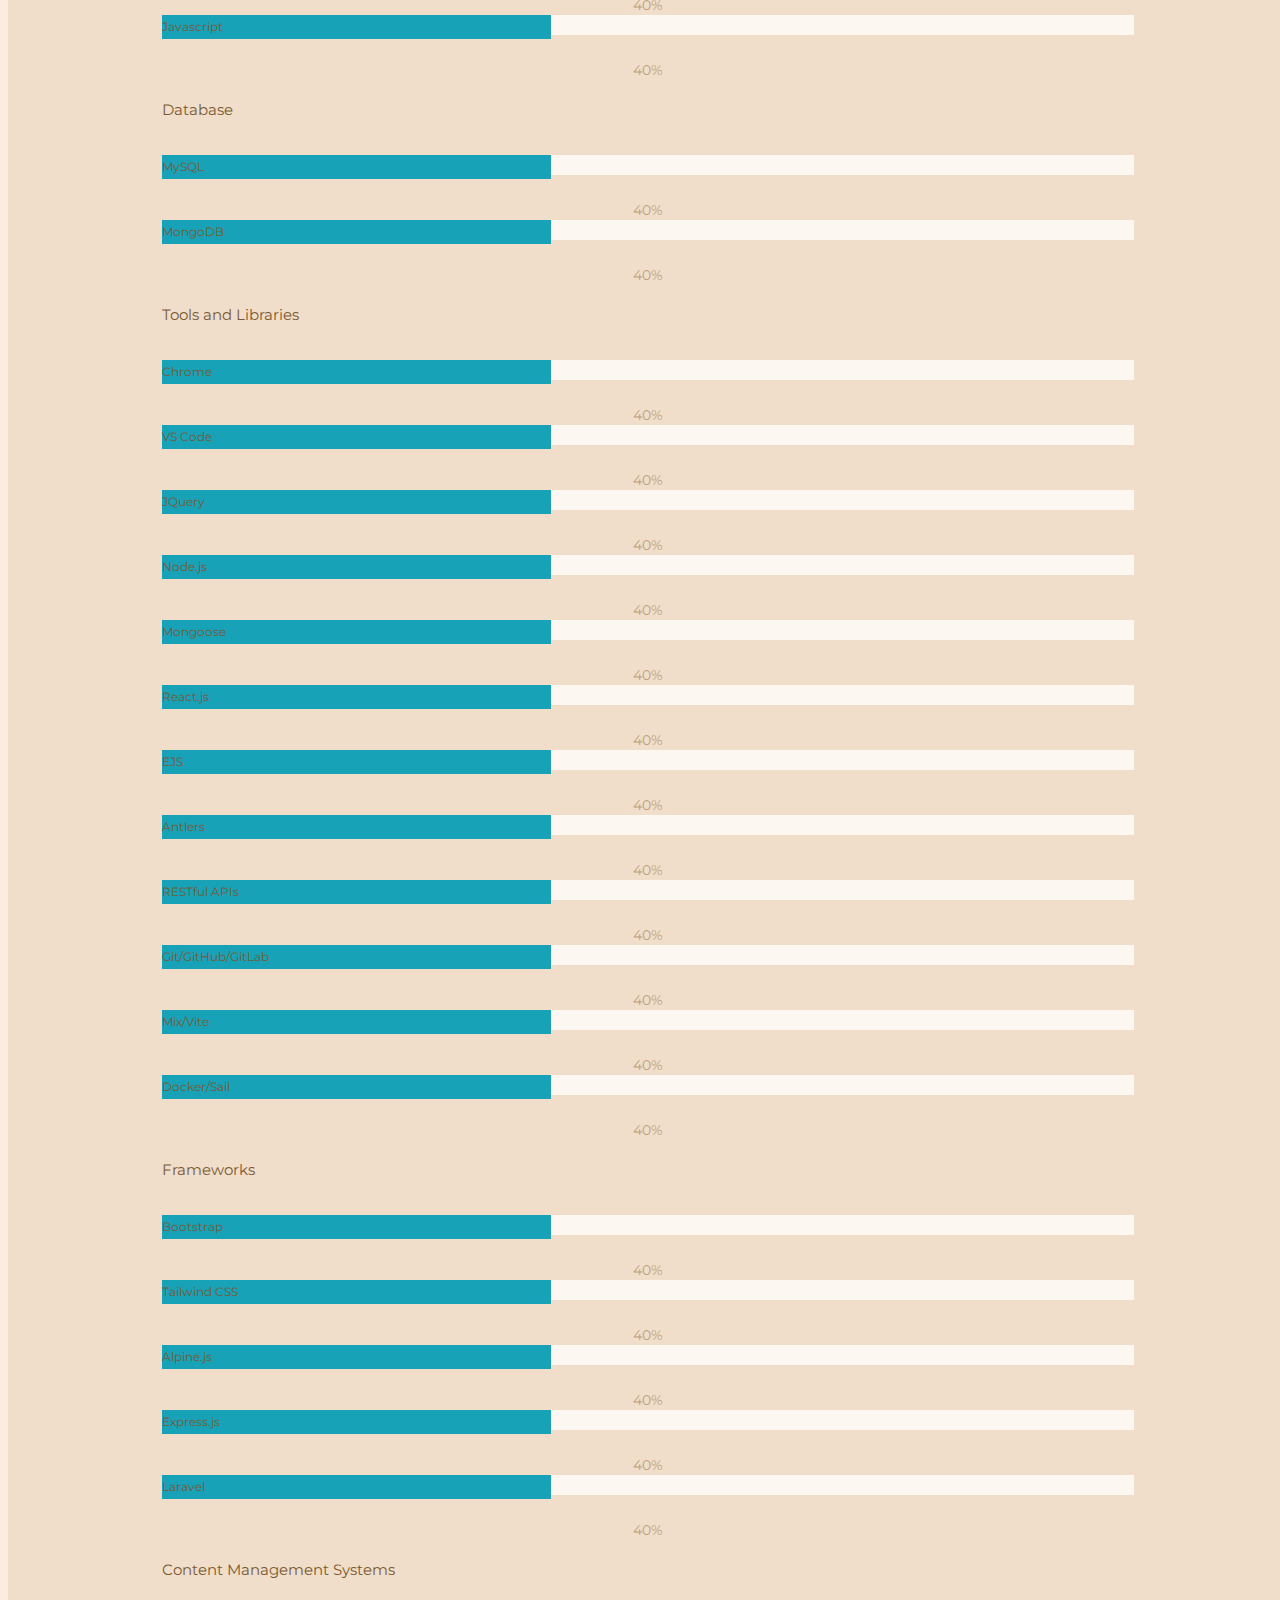
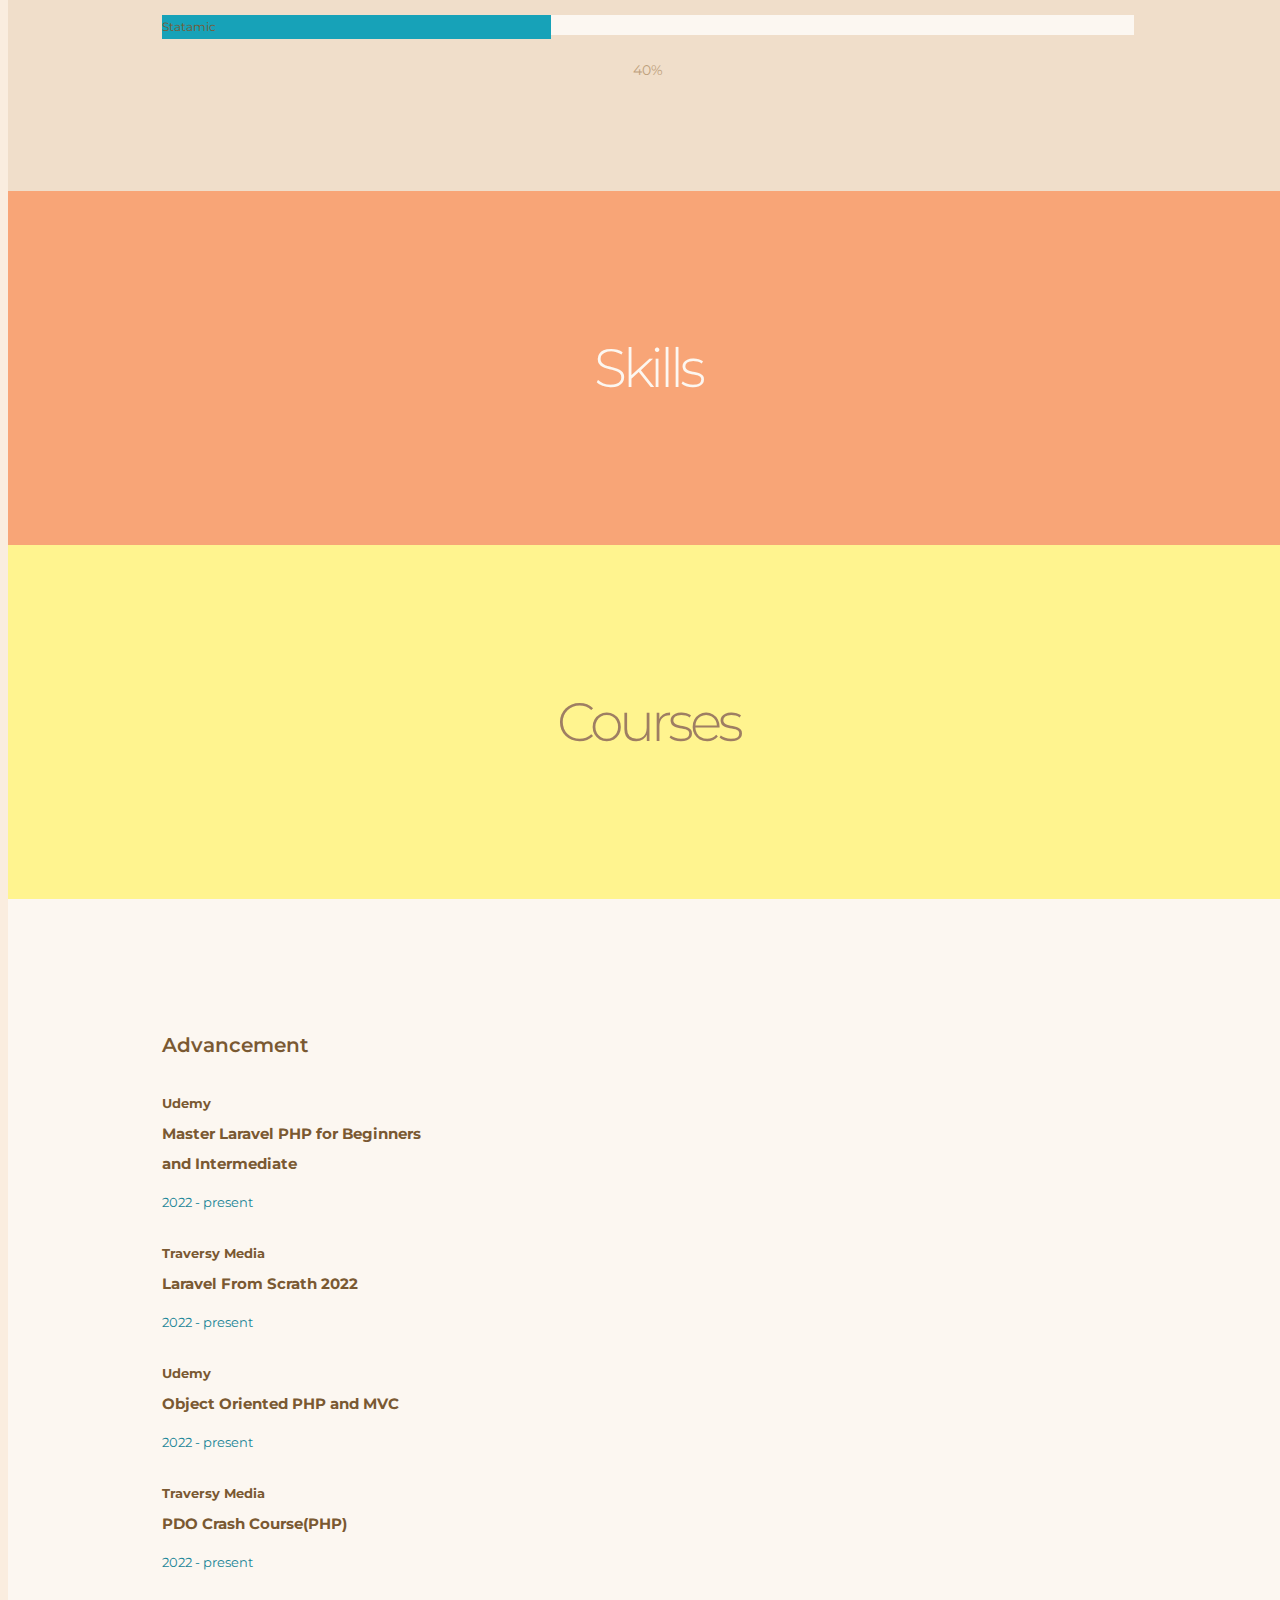
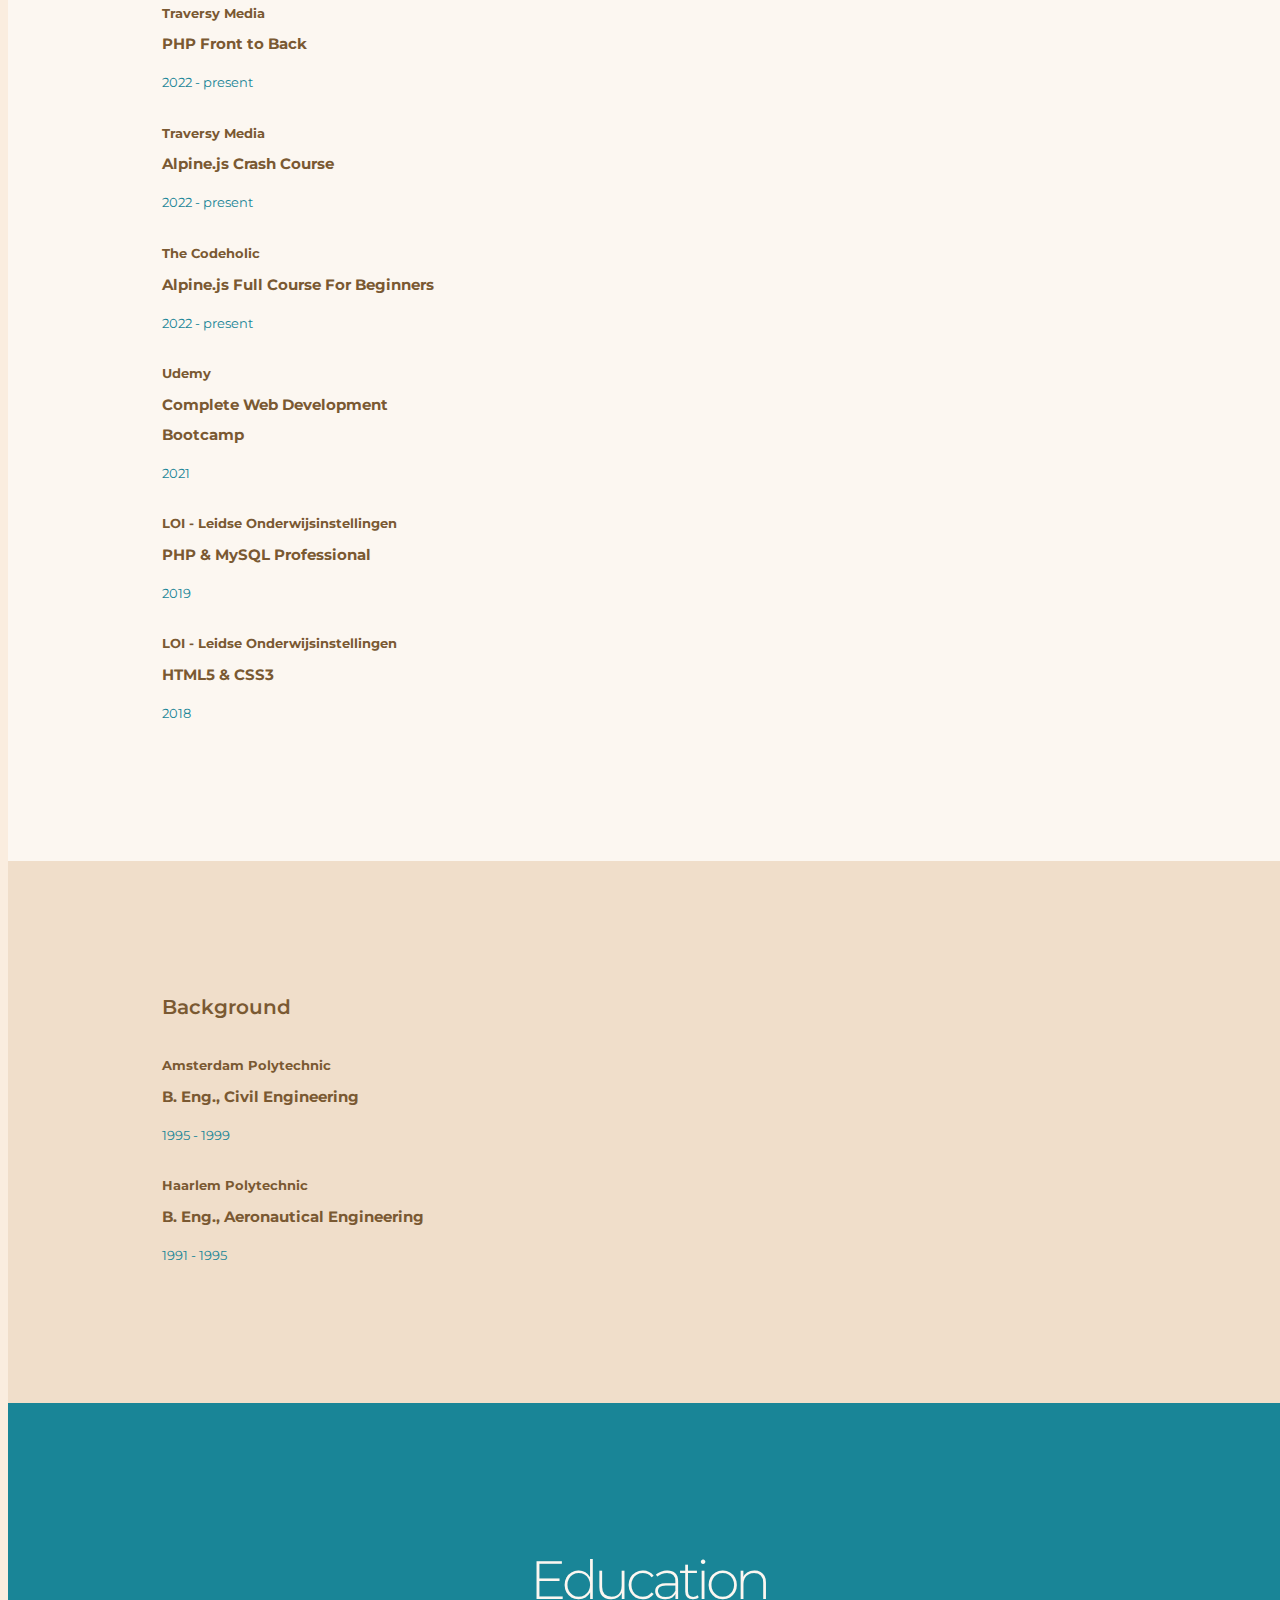
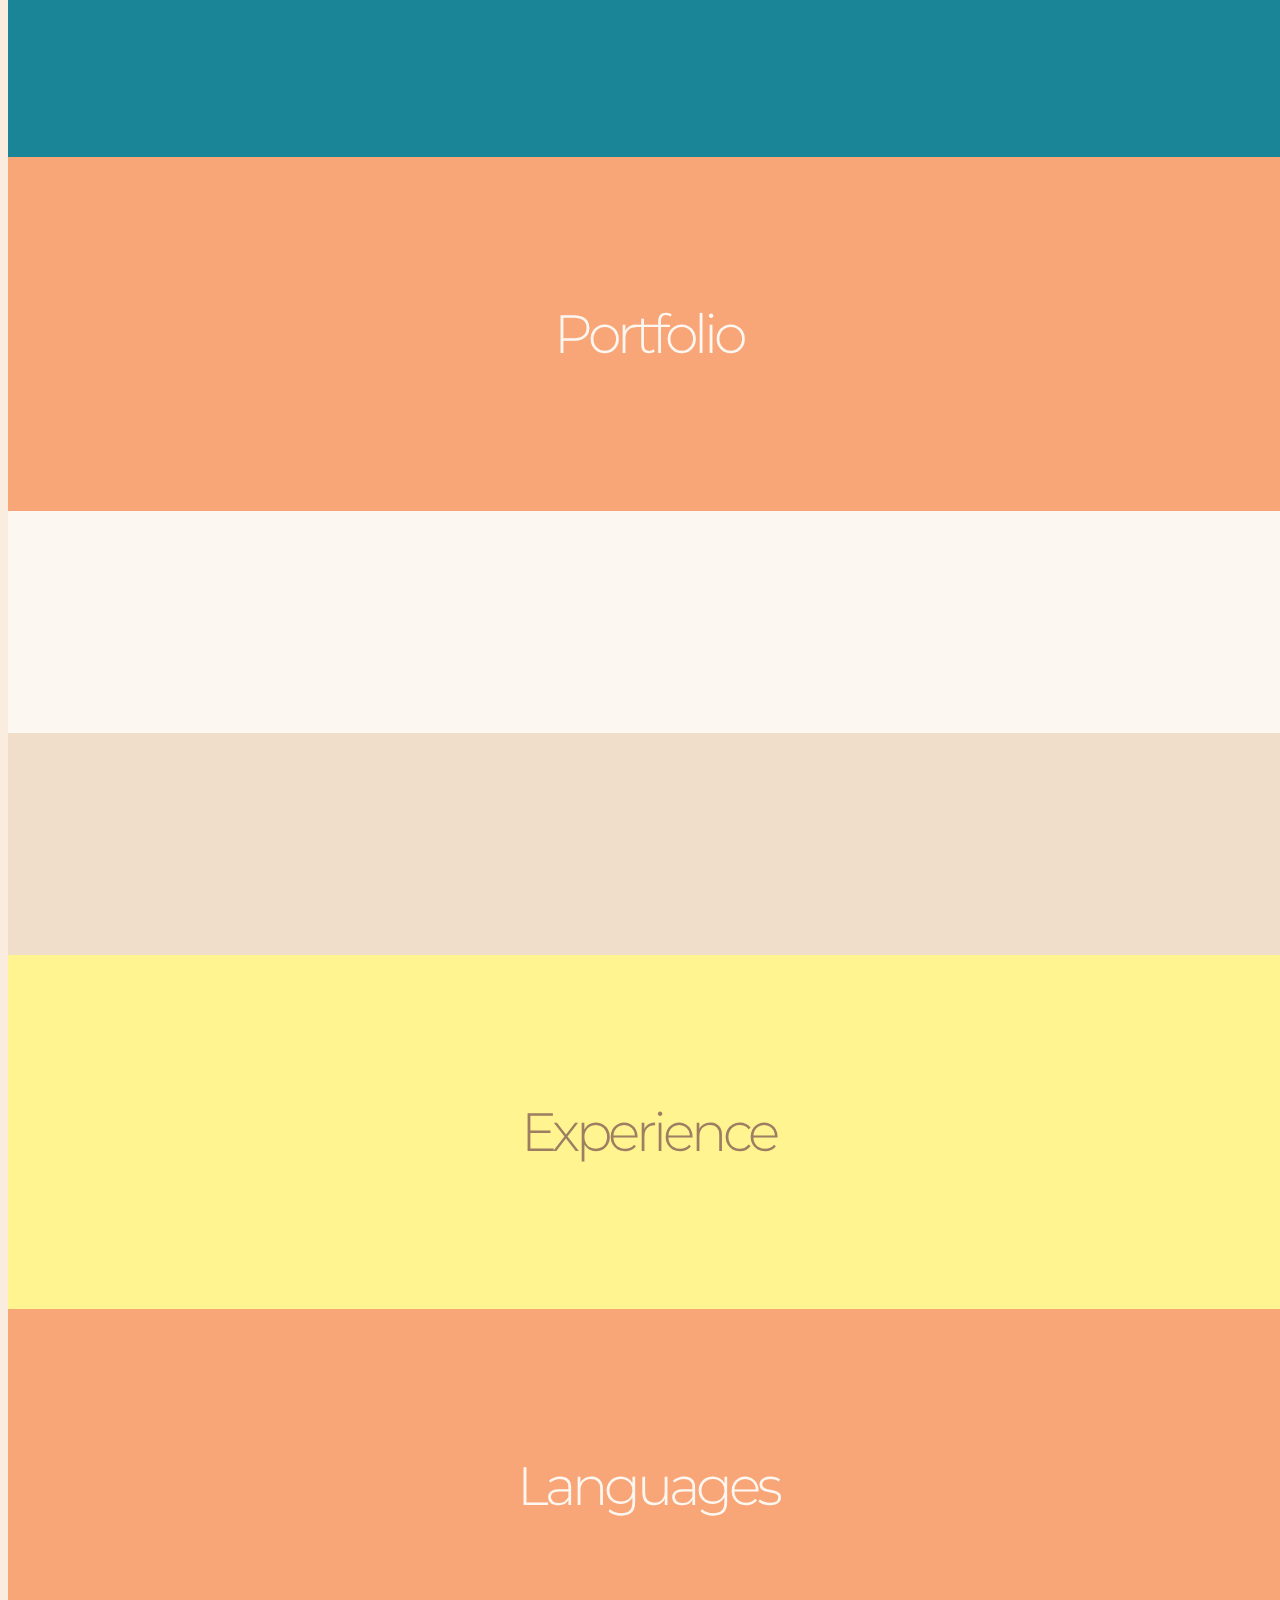
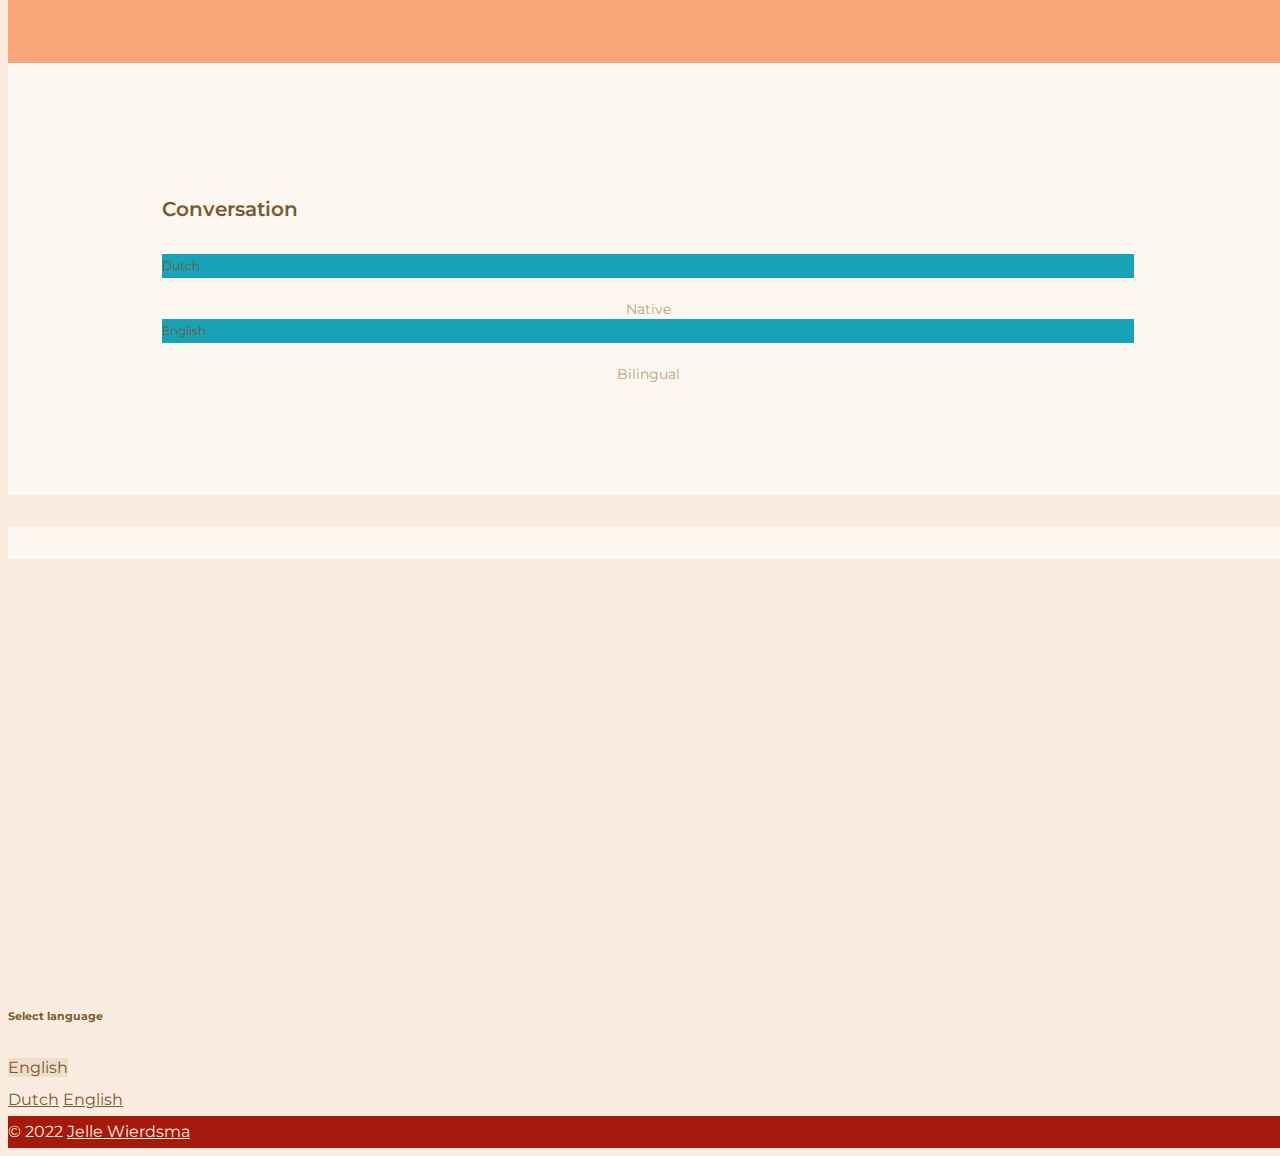
==== commit 02cd7f10: "Add hidden portfolio and experience (work in progress)" ====
--- a/index.html
+++ b/index.html
@@ -10,8 +10,8 @@
   <meta http-equiv='expires' content='0'>
   <meta http-equiv='pragma' content='no-cache'>
   <meta name="viewport" content="width=device-width, initial-scale=1, shrink-to-fit=no">
-  <link rel="alternate" hreflang="nl-nl" href="https://jellewierdsma.github.io/cv/nl/">
-  <link rel="alternate" hreflang="x-default" href="https://jellewierdsma.github.io/cv/">
+  <link rel="alternate" hreflang="nl-nl" href="https://jellewierdsma.github.io/nl/">
+  <link rel="alternate" hreflang="x-default" href="https://jellewierdsma.github.io/">
 
   <!-- Bootstrap CSS -->
   <link rel="stylesheet" href="https://cdn.jsdelivr.net/npm/bootstrap@4.6.0/dist/css/bootstrap.min.css"
@@ -78,6 +78,12 @@
               <a class="nav-link trigger" href="#education">Education</a>
             </li>
             <li class="nav-item">
+              <a class="nav-link trigger" href="#portfolio">Portfolio</a>
+            </li>
+            <li class="nav-item">
+              <a class="nav-link trigger" href="#experience">Experience</a>
+            </li>
+            <li class="nav-item">
               <a class="nav-link trigger" href="#languages">Languages</a>
             </li>
           </ul>
@@ -414,6 +420,32 @@
             <div class="col-sm-4 order-first order-sm-0">
               <div class="education section-header">
                 <h2>Education</h2>
+              </div>
+            </div>
+          </div>
+        </section>
+        <section class="d-none" id="portfolio">
+          <div class="row no-gutters">
+            <div class="col-sm-4 order-first order-sm-0">
+              <div class="portfolio section-header">
+                <h2>Portfolio</h2>
+              </div>
+            </div>
+            <div class="col-sm-8 section-content">
+              <div class="row no-gutters">                
+              </div>
+            </div>           
+          </div>
+        </section>
+        <section class="d-none" id="experience">
+          <div class="row no-gutters">
+            <div class="col-sm-8 section-content">
+              <div class="row no-gutters">
+              </div>
+            </div>
+            <div class="col-sm-4">
+              <div class="experience section-header">
+                <h2>Experience</h2>
               </div>
             </div>
           </div>
--- a/styles/styles.css
+++ b/styles/styles.css
@@ -39,6 +39,8 @@
 #skills::before,
 #courses::before,
 #education::before,
+#portfolio::before,
+#experience::before,
 #languages::before {
   display: block;
   content: ' ';
@@ -225,6 +227,51 @@
     background-color: var(--dark_brown) !important;
 }
 
+#portfolio .row .col-sm-8 {
+    background-color: var(--light_brown) !important;
+}
+
+#portfolio .progress {
+    background-color: var(--light_brown) !important;
+}
+
+#portfolio .progress-bar {
+    background: var(--light_green) !important;
+}
+
+#portfolio .col-8 {
+    height: 20px;
+    font-size: 12px;
+    margin-bottom: 25px;
+}
+
+#portfolio .col-4 {
+    color: var(--darker_brown) !important;
+    line-height: 20px;
+    font-size: 14px;
+    text-align: center;
+}
+
+#portfolio .heading-portfolio {
+    font-size: 20px;
+    font-weight: 600;
+    line-height: 30px;
+}
+
+#experience .row .col-sm-8 {
+    background-color: var(--dark_brown) !important;
+}
+
+#experience .heading-courses {
+    font-size: 20px;
+    font-weight: 600;
+    line-height: 30px;
+}
+
+#experience .card {
+    background-color: var(--light_brown) !important;
+}
+
 #languages .row .col-sm-8 {
     background-color: var(--light_brown) !important;
 }
@@ -268,7 +315,19 @@
     background-color: var(--yellow) !important;
 }
 
+.portfolio {
+    background-color: var(--orange) !important;
+}
+
+.experience {
+    background-color: var(--yellow) !important;
+}
+
 .section-header.courses h2 {
+    color: var(--darkerer_brown) !important;
+}
+
+.section-header.experience h2 {
     color: var(--darkerer_brown) !important;
 }
 
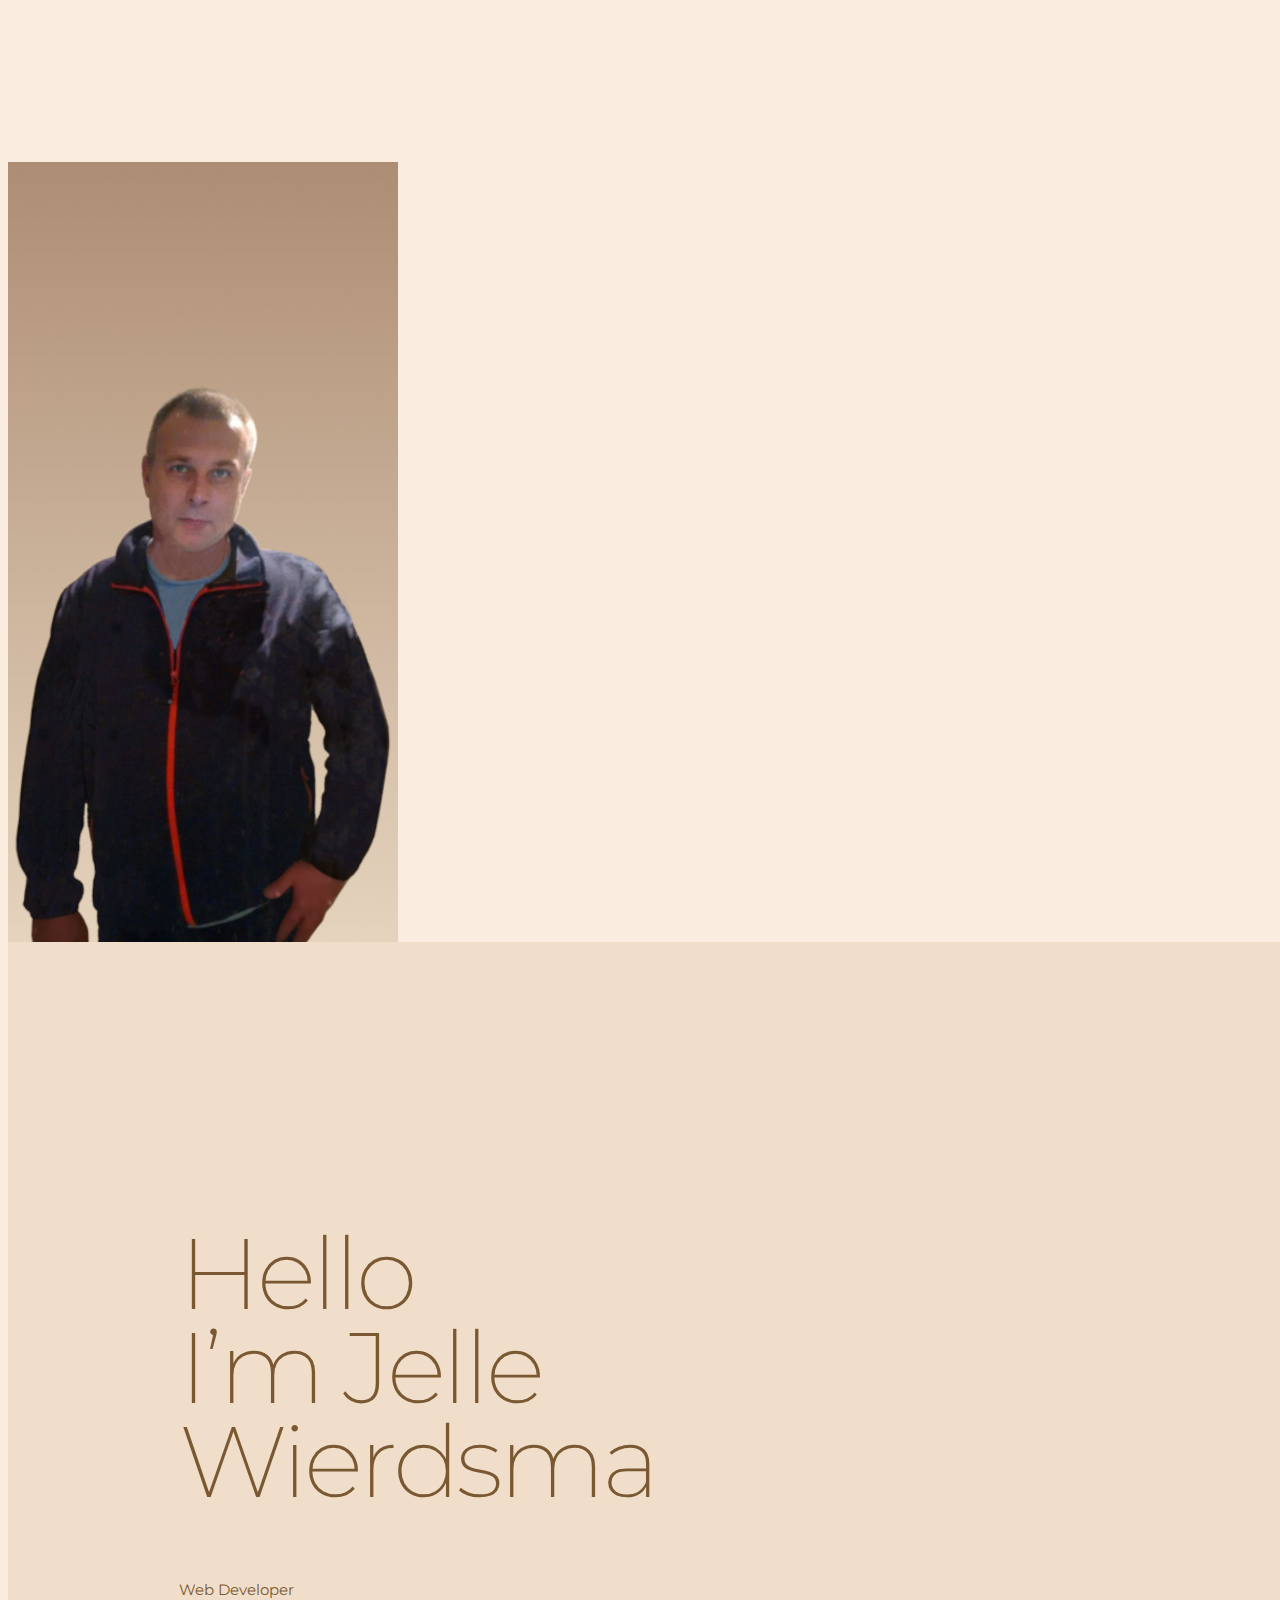
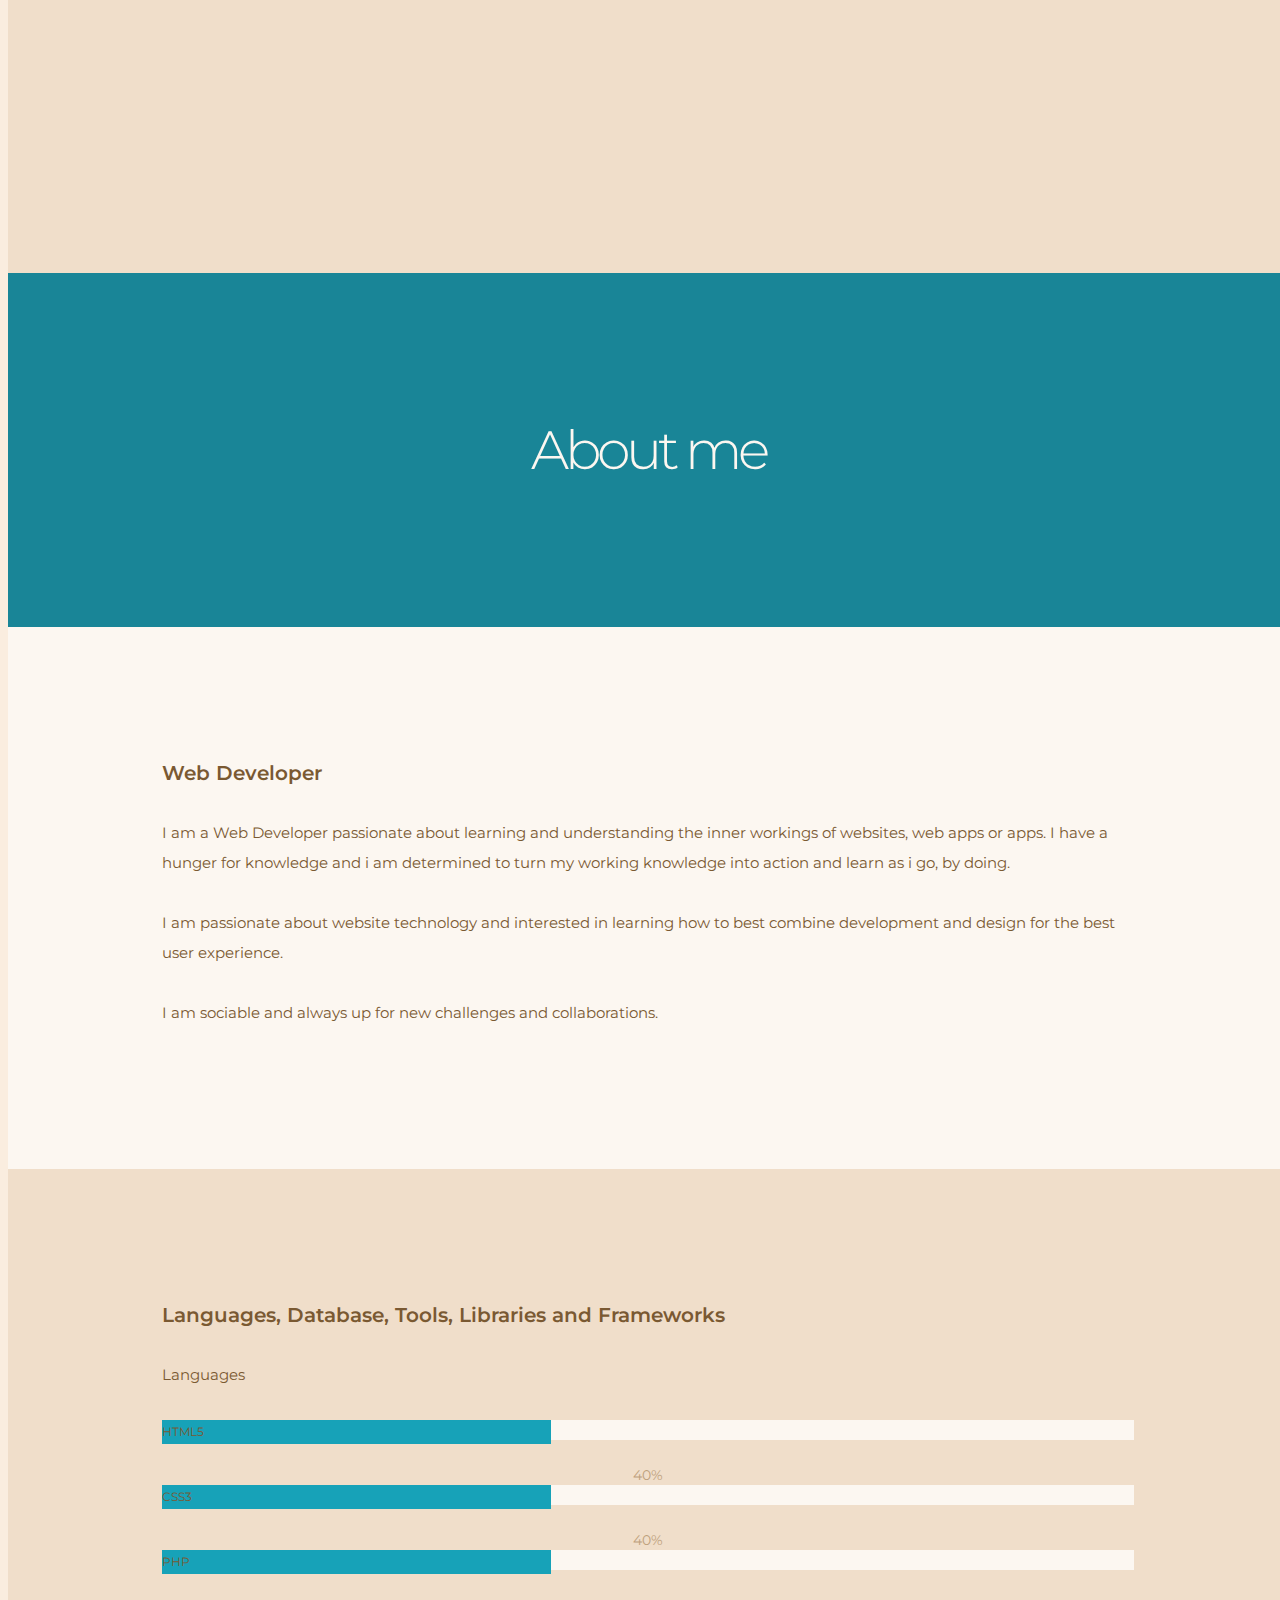
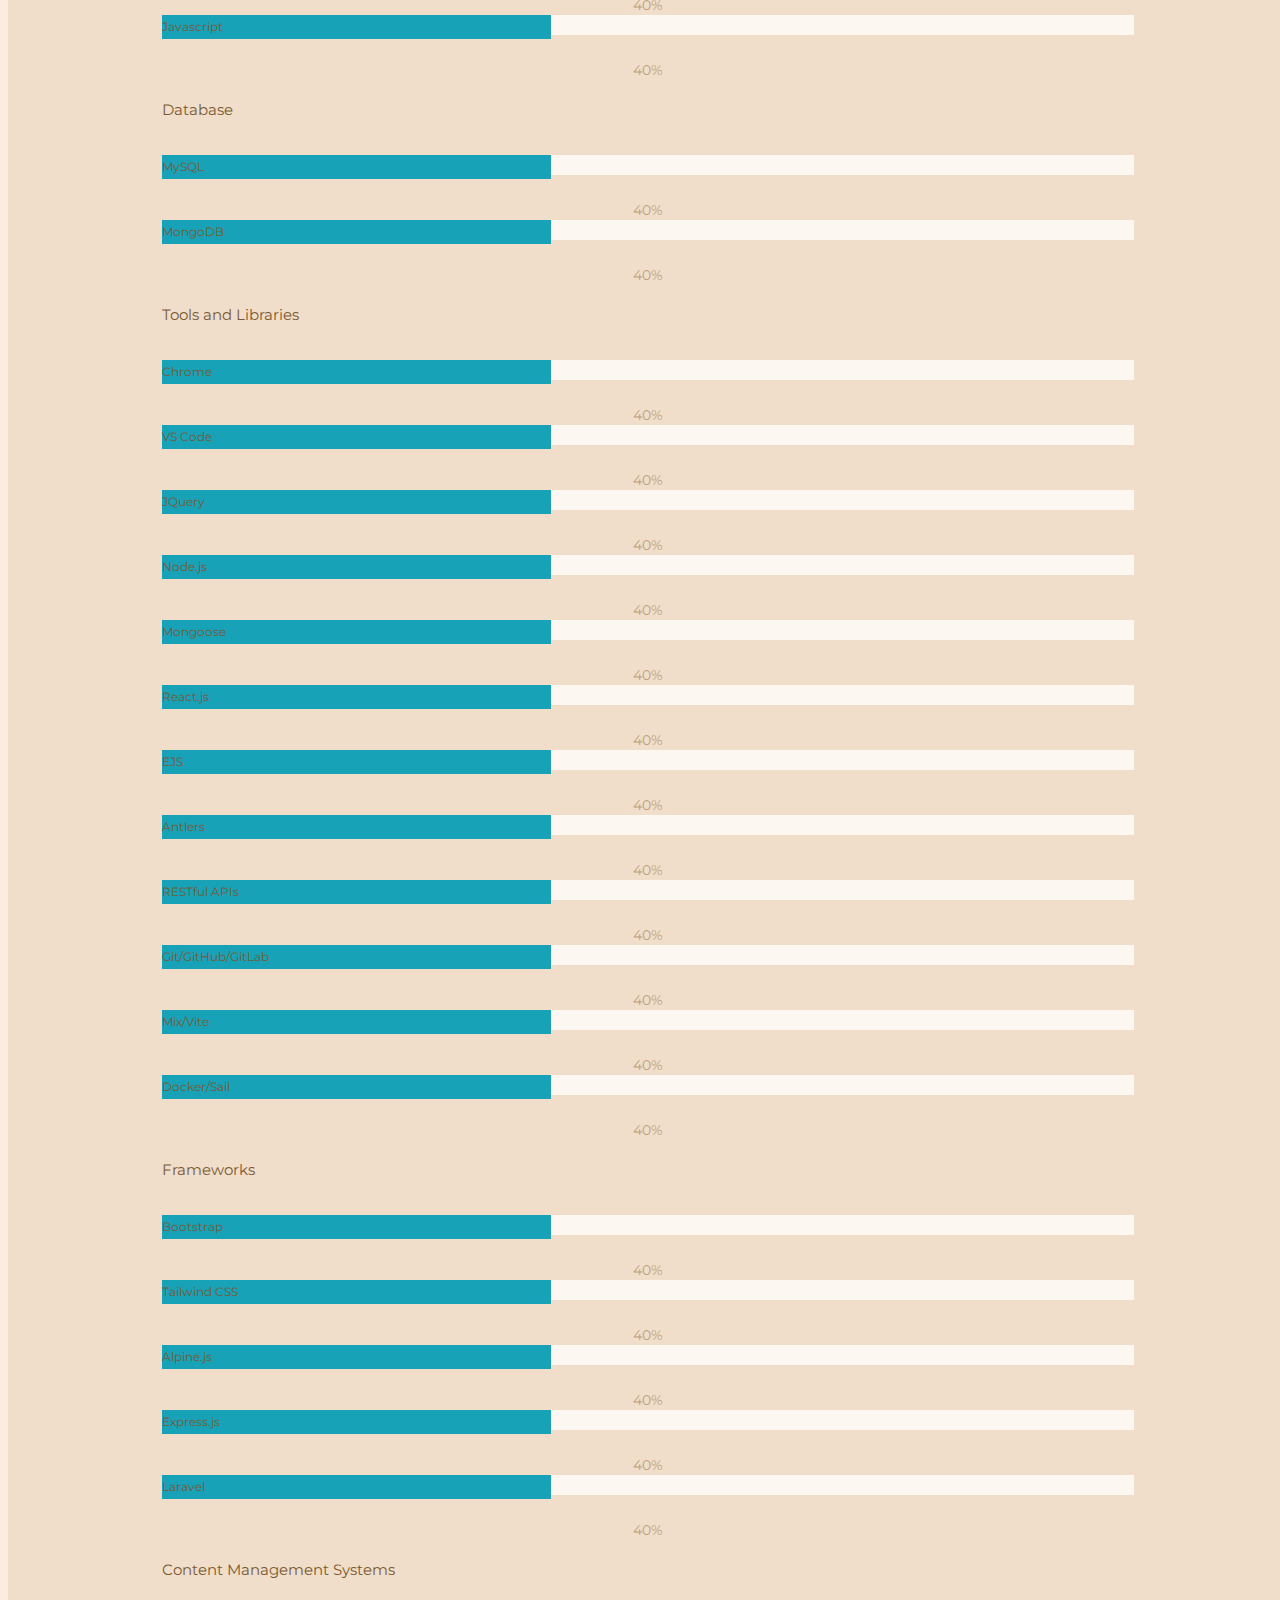
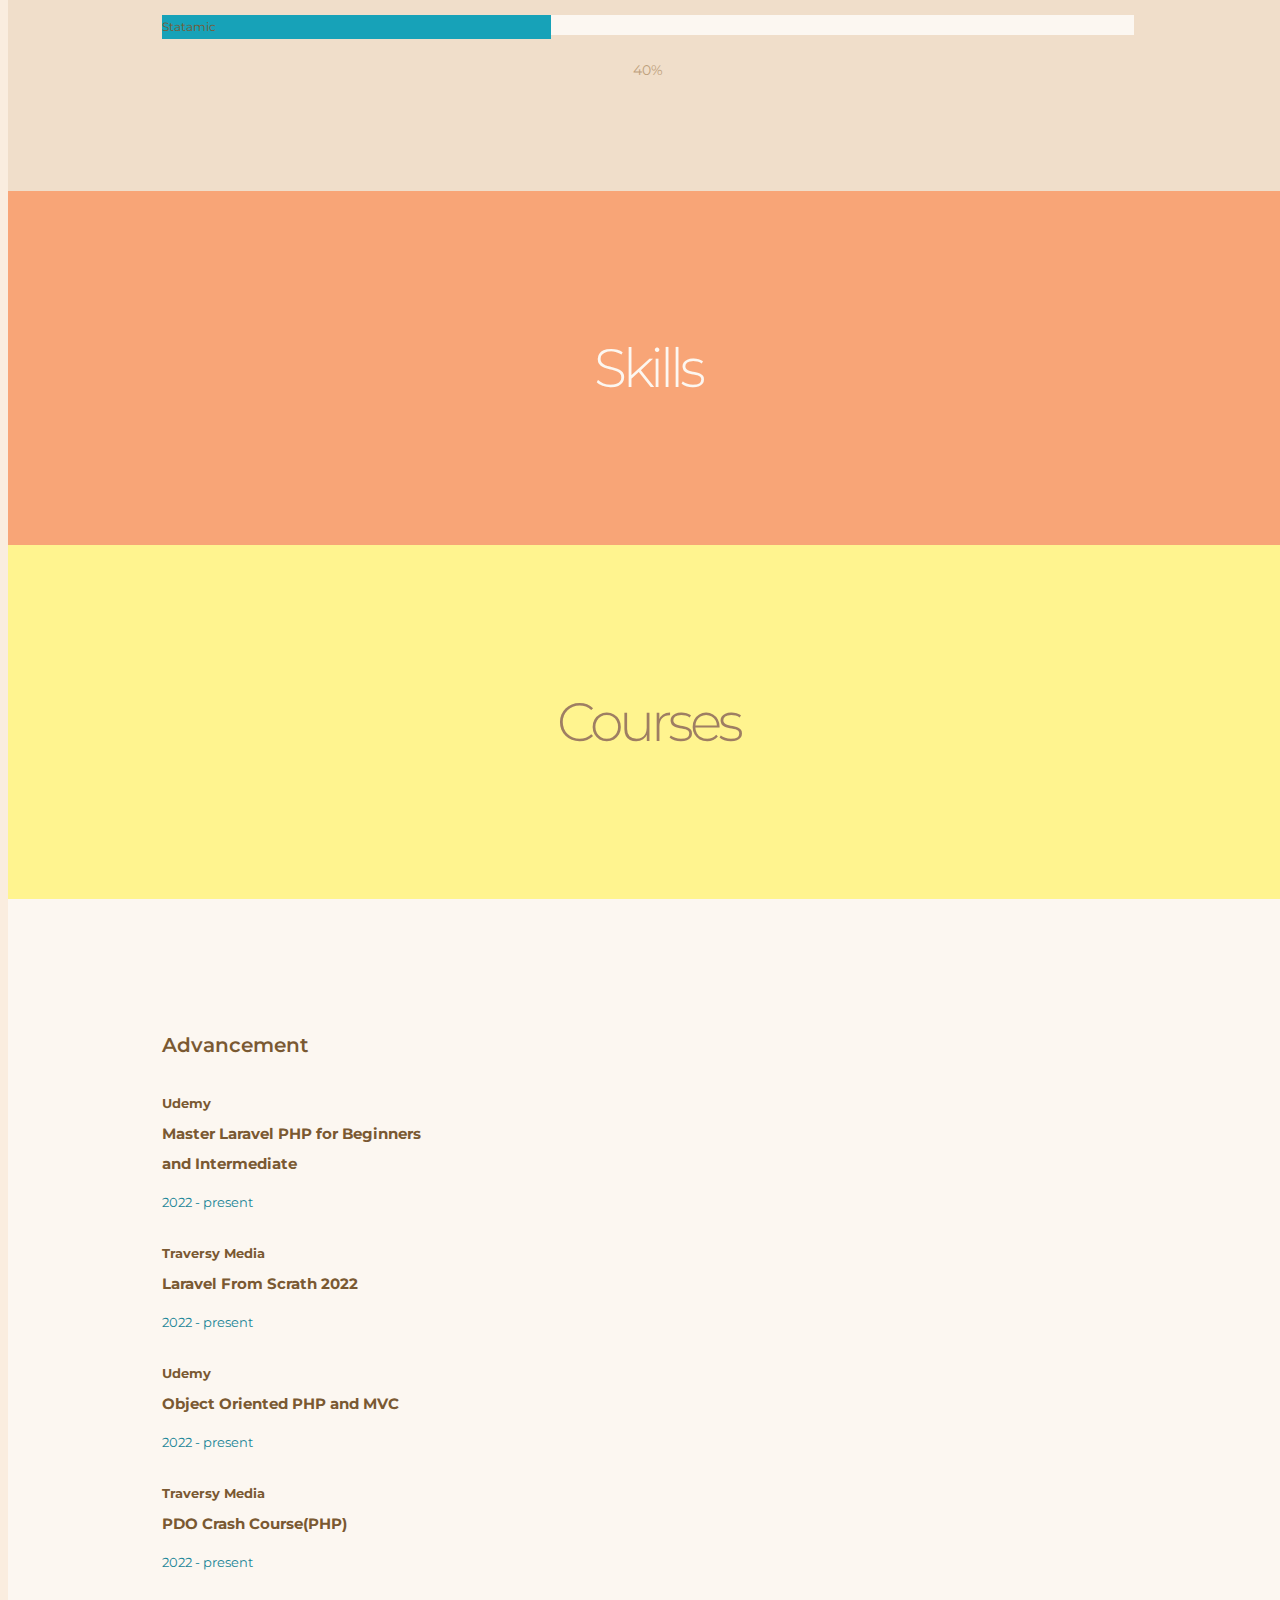
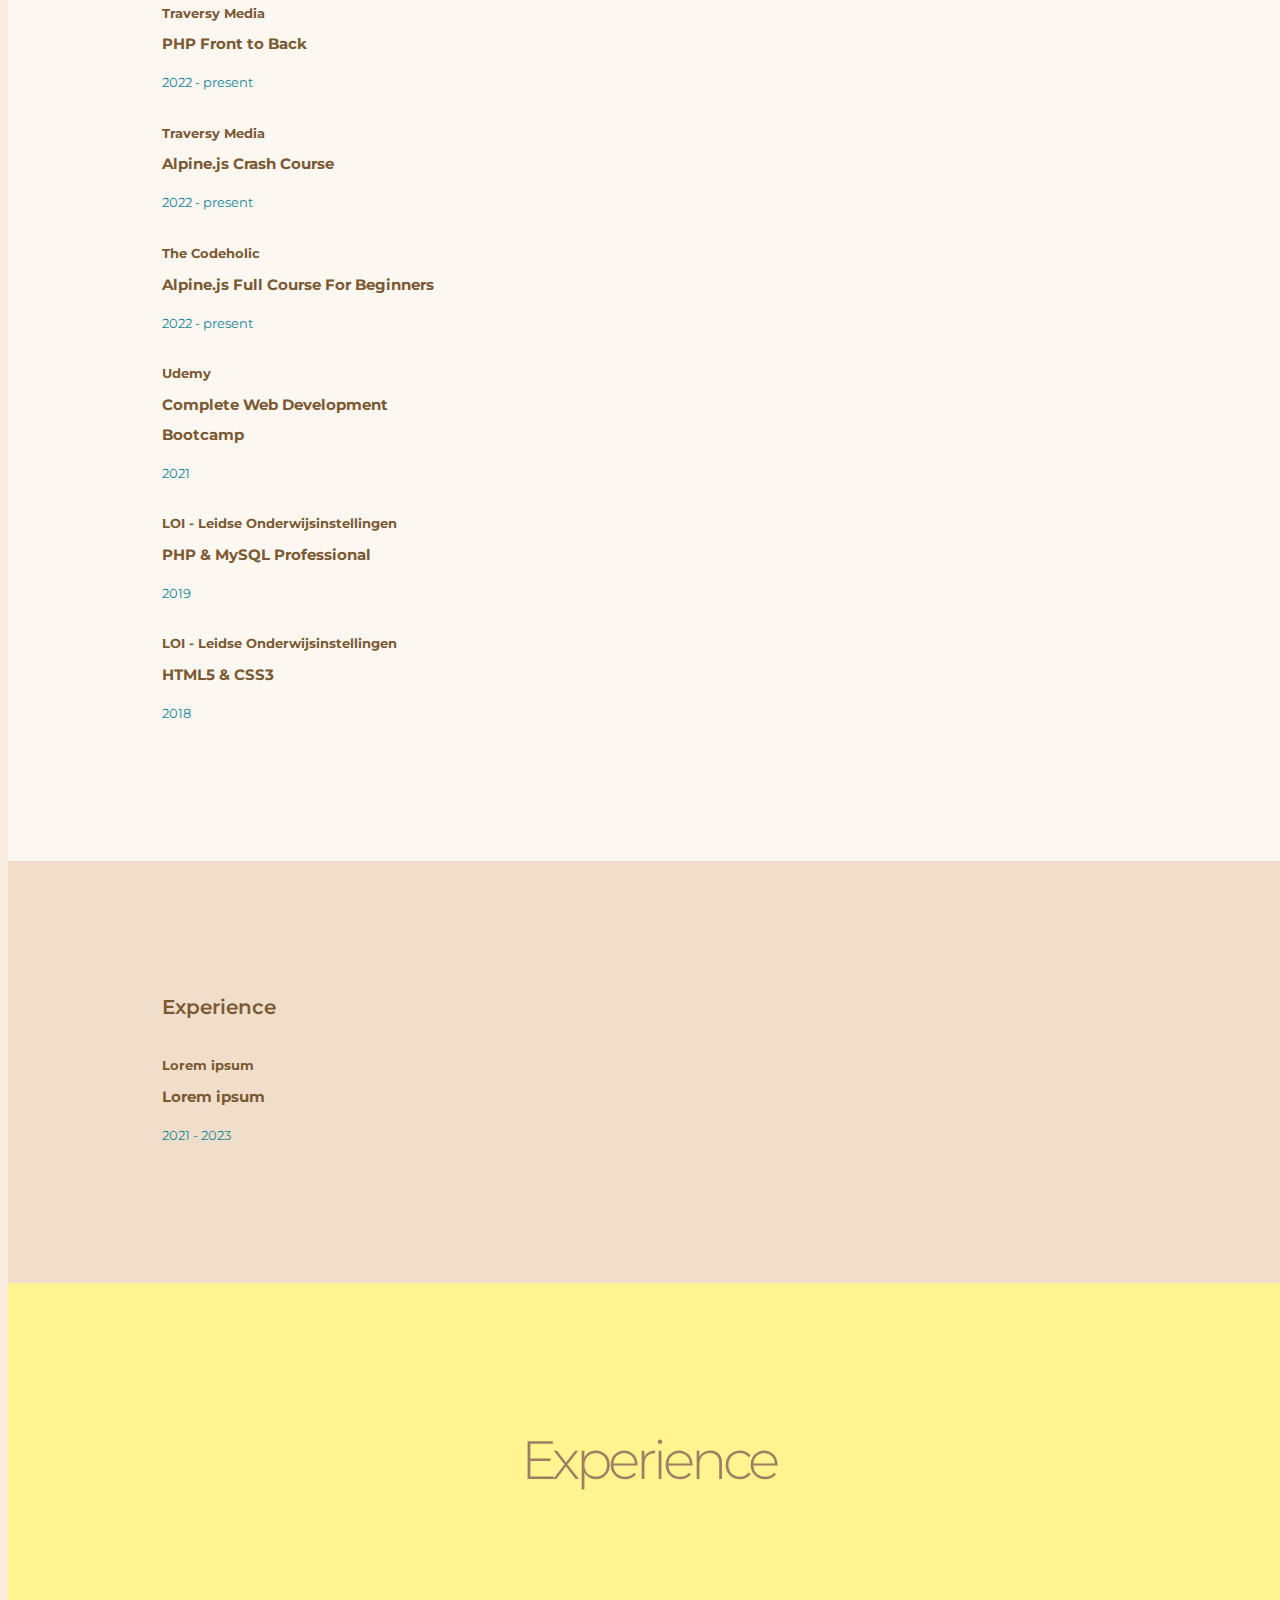
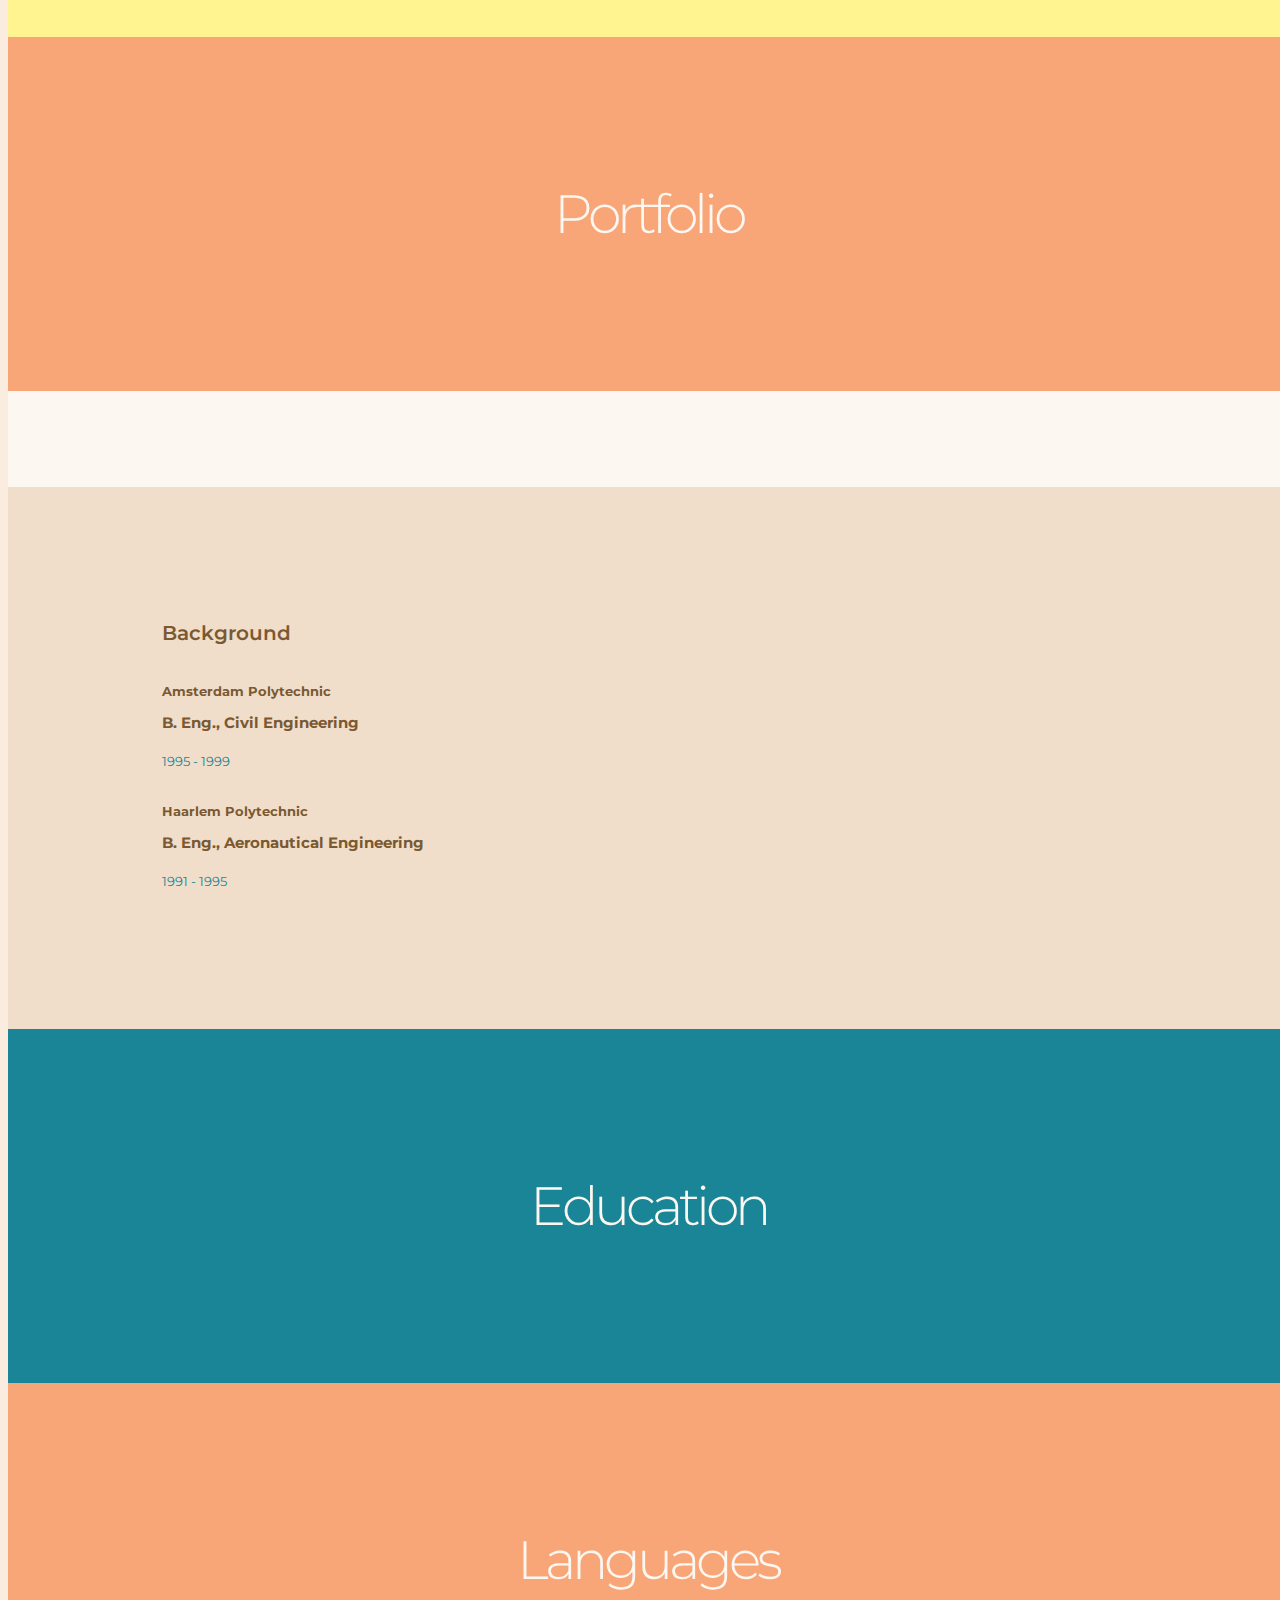
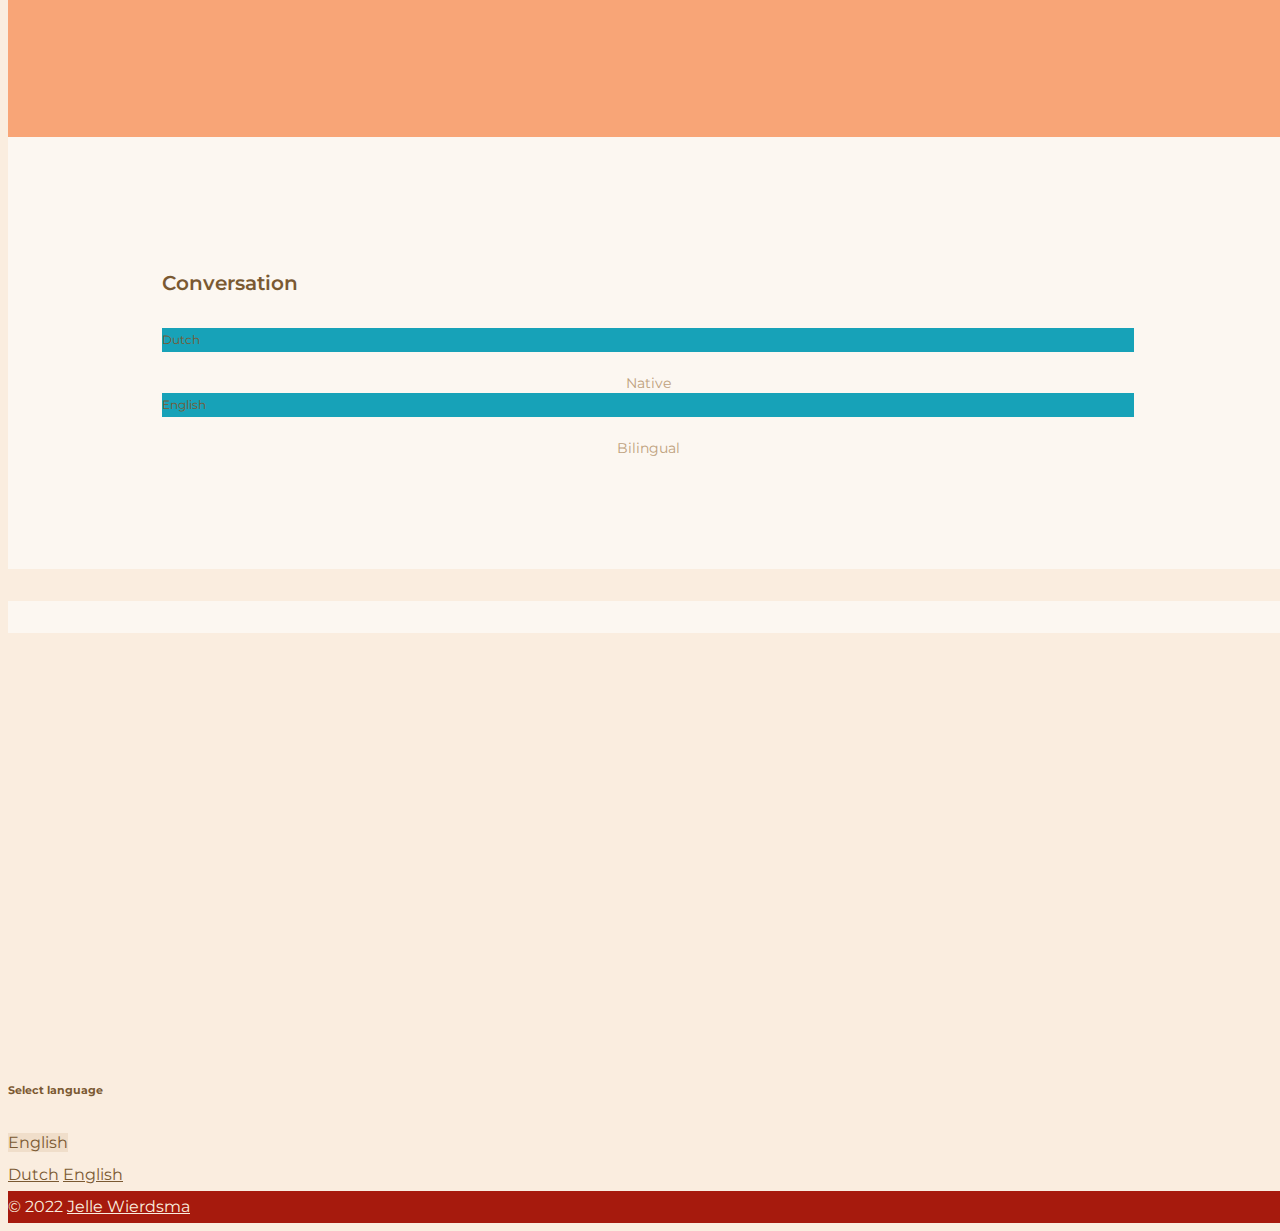
==== commit 30b2568b: "adding basic portfolio plus experience(hidden)" ====
--- a/index.html
+++ b/index.html
@@ -75,13 +75,13 @@
               <a class="nav-link trigger" href="#courses">Courses</a>
             </li>
             <li class="nav-item">
+              <a class="nav-link trigger" href="#experience">Experience</a>
+            </li>
+            <li class="nav-item">
+              <a class="nav-link trigger" href="#portfolio">Portfolio</a>
+            </li>
+            <li class="nav-item">
               <a class="nav-link trigger" href="#education">Education</a>
-            </li>
-            <li class="nav-item">
-              <a class="nav-link trigger" href="#portfolio">Portfolio</a>
-            </li>
-            <li class="nav-item">
-              <a class="nav-link trigger" href="#experience">Experience</a>
             </li>
             <li class="nav-item">
               <a class="nav-link trigger" href="#languages">Languages</a>
@@ -392,6 +392,53 @@
             </div>
           </div>
         </section>
+        <section class="d-none" id="experience">
+          <div class="row no-gutters">
+            <div class="col-sm-8 section-content">
+              <div class="row no-gutters">
+                <div class="col-12">
+                  <p class="heading-experience">Experience</p>
+                </div>
+                <div class="col-12">
+                  <div class="card" style="width: 18rem;">
+                    <div class="card-body">
+                      <h5 class="card-title">Lorem ipsum</h5>
+                      <h6 class="card-subtitle mb-2">Lorem ipsum</h6>
+                      <p class="card-text"><small>2021 - 2023</small></p>
+                    </div>
+                  </div>
+                </div>
+              </div>
+            </div>
+            <div class="col-sm-4">
+              <div class="experience section-header">
+                <h2>Experience</h2>
+              </div>
+            </div>
+          </div>
+        </section>
+        <section class="d-none" id="portfolio">
+          <div class="row no-gutters">
+            <div class="col-sm-4 order-first order-sm-0">
+              <div class="portfolio section-header">
+                <h2>Portfolio</h2>
+              </div>
+            </div>
+            <div class="col-sm-8 section-content">
+              <div class="row no-gutters">
+                <div class="col-12">
+                  <img style="width: 100%; height: auto;" src="https://source.unsplash.com/random/600x300/?art" alt="">
+                </div>
+                <div class="col-6">
+                  <img style="width: 100%; height: auto;" src="https://source.unsplash.com/random/300x300/?city,art" alt="">
+                </div>
+                <div class="col-6">
+                  <img style="width: 100%; height: auto;" src="https://source.unsplash.com/random/300x300/?weather,art" alt="">
+                </div>    
+              </div>
+            </div>           
+          </div>
+        </section>
         <section id="education">
           <div class="row no-gutters">
             <div class="col-sm-8 section-content">
@@ -420,32 +467,6 @@
             <div class="col-sm-4 order-first order-sm-0">
               <div class="education section-header">
                 <h2>Education</h2>
-              </div>
-            </div>
-          </div>
-        </section>
-        <section class="d-none" id="portfolio">
-          <div class="row no-gutters">
-            <div class="col-sm-4 order-first order-sm-0">
-              <div class="portfolio section-header">
-                <h2>Portfolio</h2>
-              </div>
-            </div>
-            <div class="col-sm-8 section-content">
-              <div class="row no-gutters">                
-              </div>
-            </div>           
-          </div>
-        </section>
-        <section class="d-none" id="experience">
-          <div class="row no-gutters">
-            <div class="col-sm-8 section-content">
-              <div class="row no-gutters">
-              </div>
-            </div>
-            <div class="col-sm-4">
-              <div class="experience section-header">
-                <h2>Experience</h2>
               </div>
             </div>
           </div>
--- a/styles/styles.css
+++ b/styles/styles.css
@@ -258,18 +258,22 @@
     line-height: 30px;
 }
 
+#portfolio .row .col-sm-8 {
+    padding: 0;
+}
+
 #experience .row .col-sm-8 {
     background-color: var(--dark_brown) !important;
 }
 
-#experience .heading-courses {
+#experience .heading-experience {
     font-size: 20px;
     font-weight: 600;
     line-height: 30px;
 }
 
 #experience .card {
-    background-color: var(--light_brown) !important;
+    background-color: var(--dark_brown) !important;
 }
 
 #languages .row .col-sm-8 {
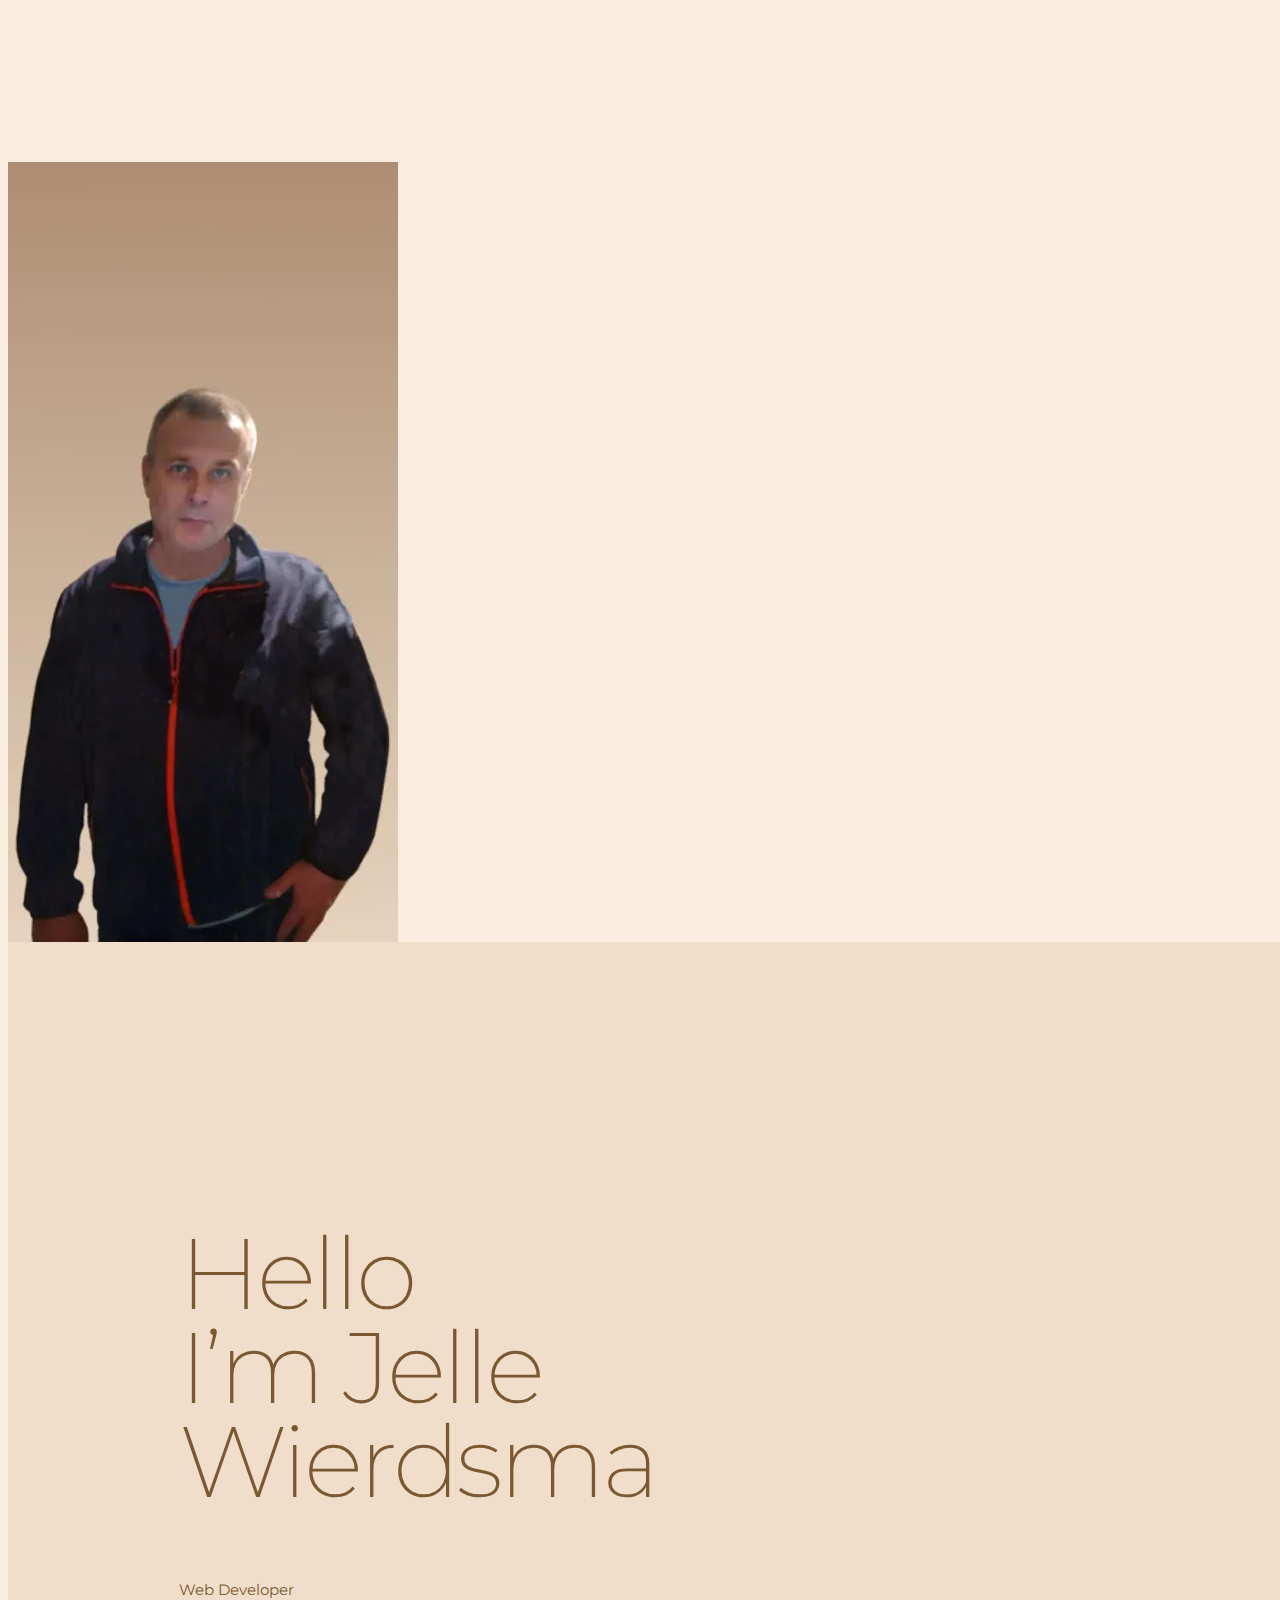
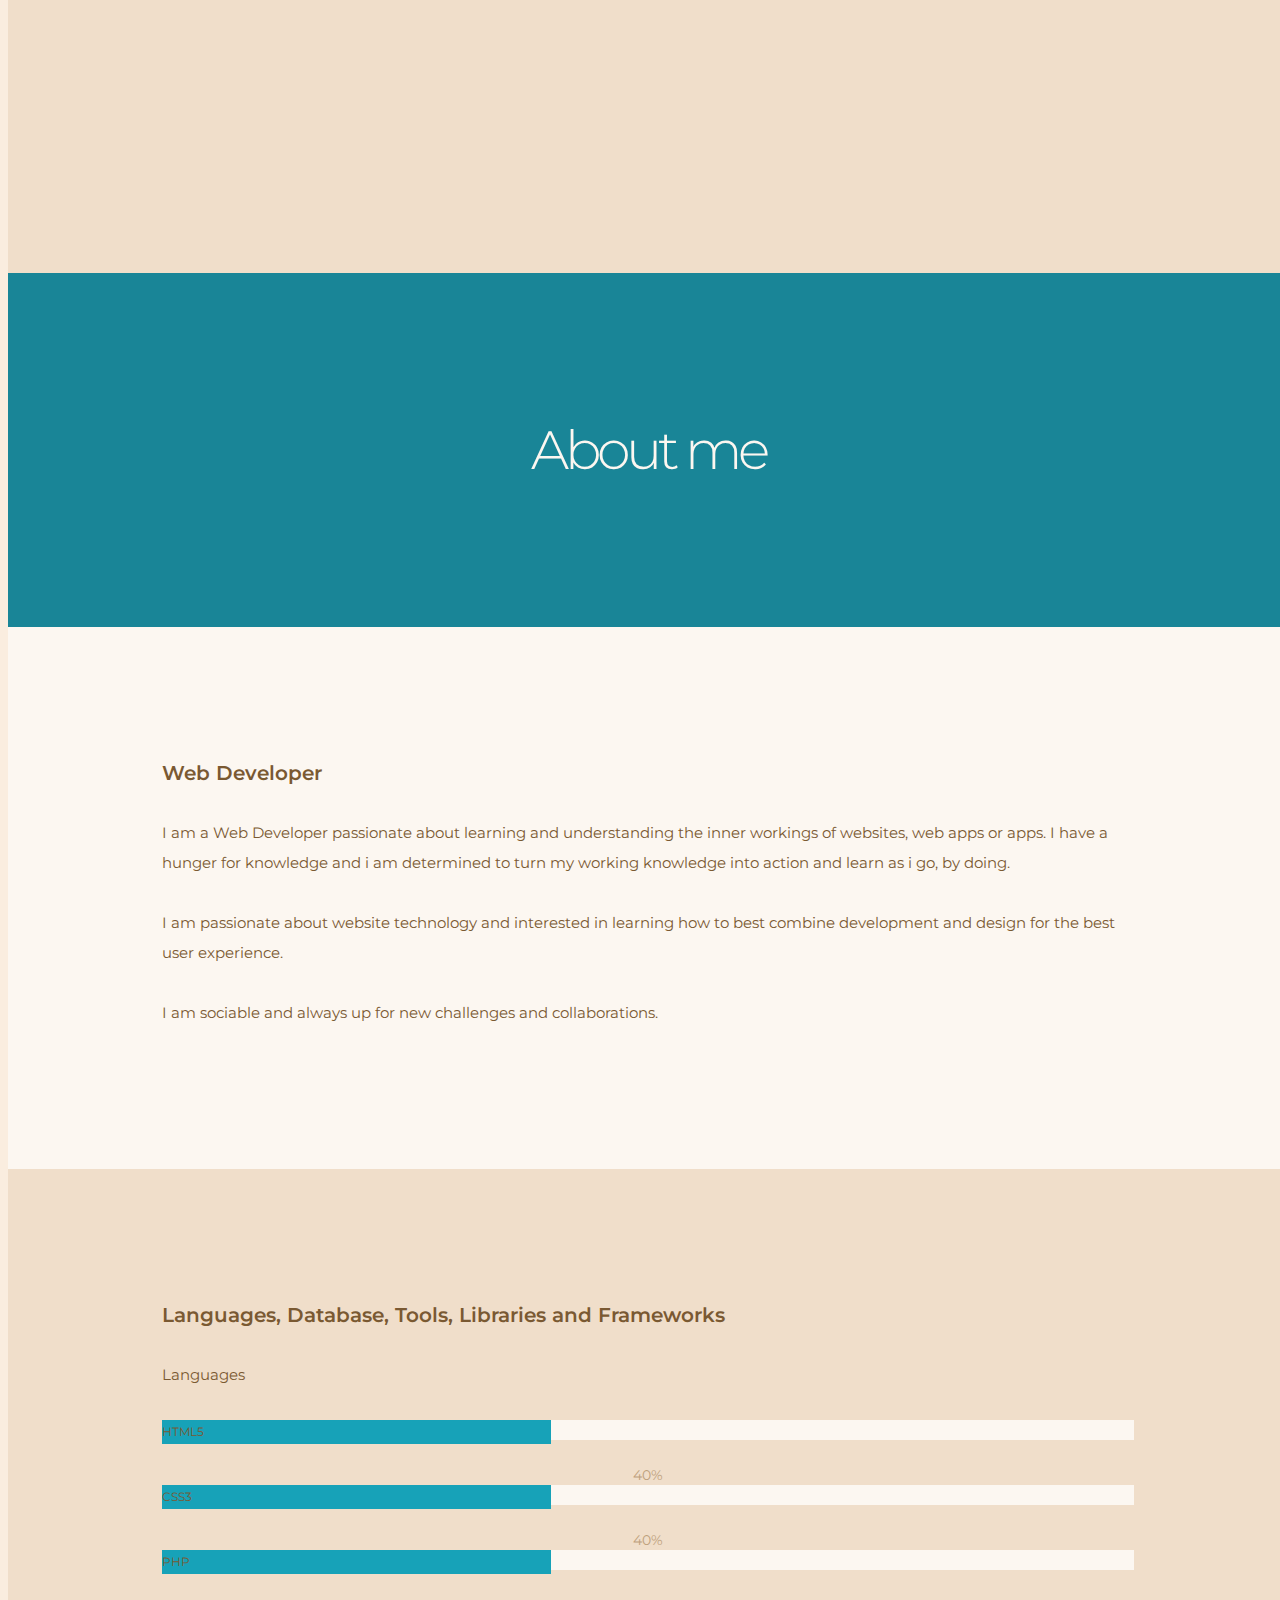
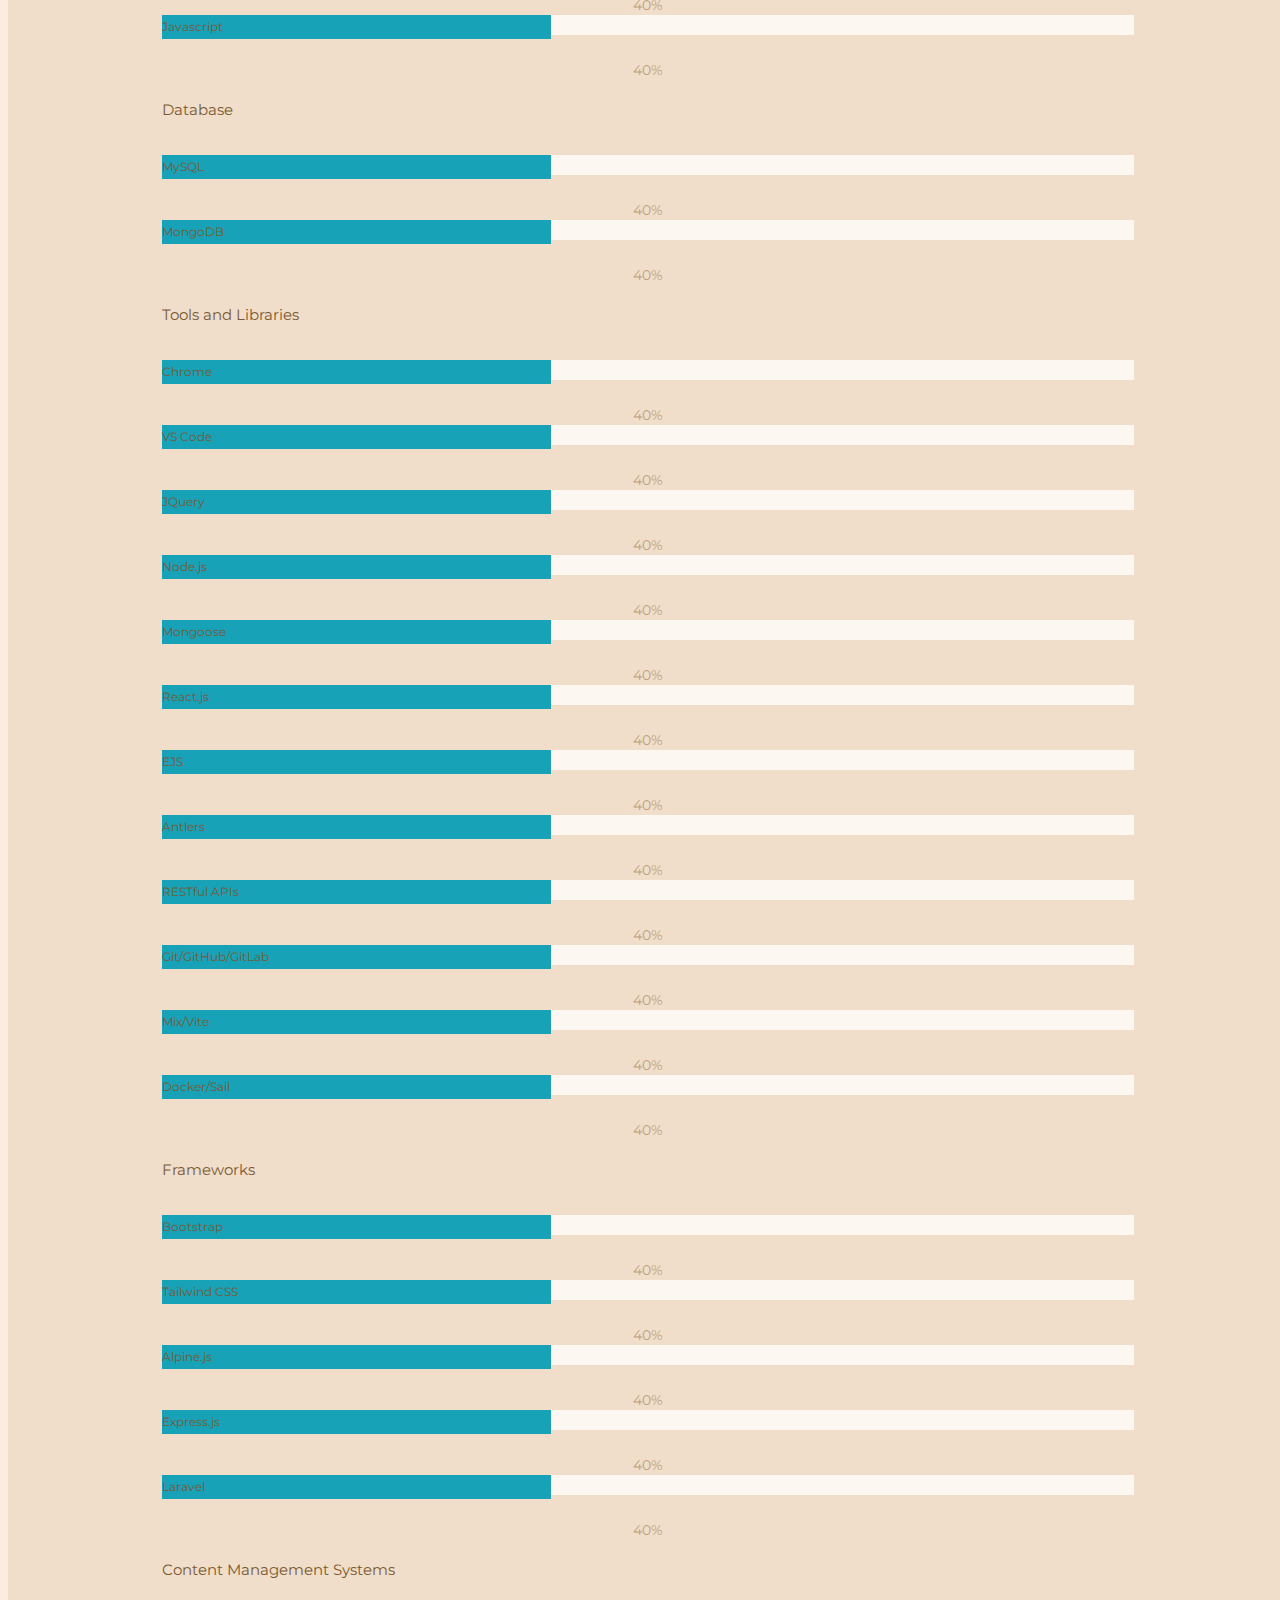
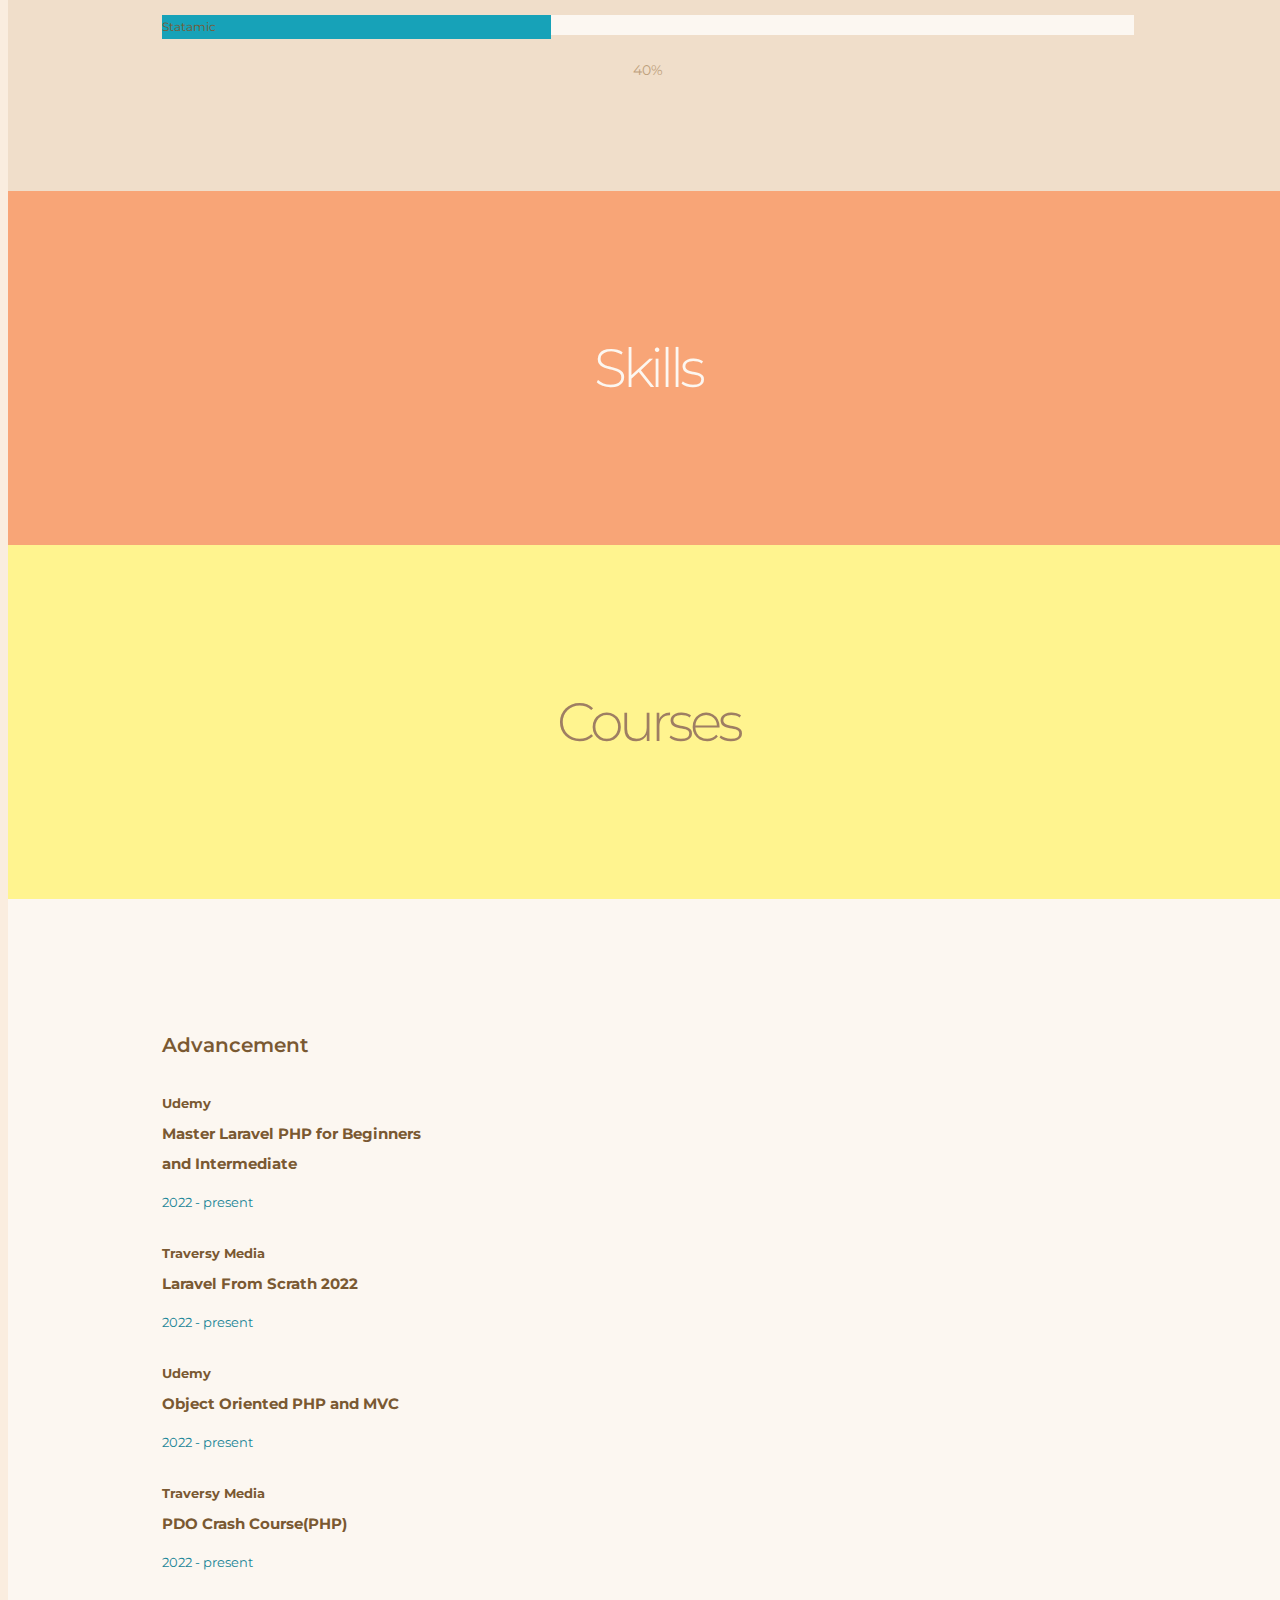
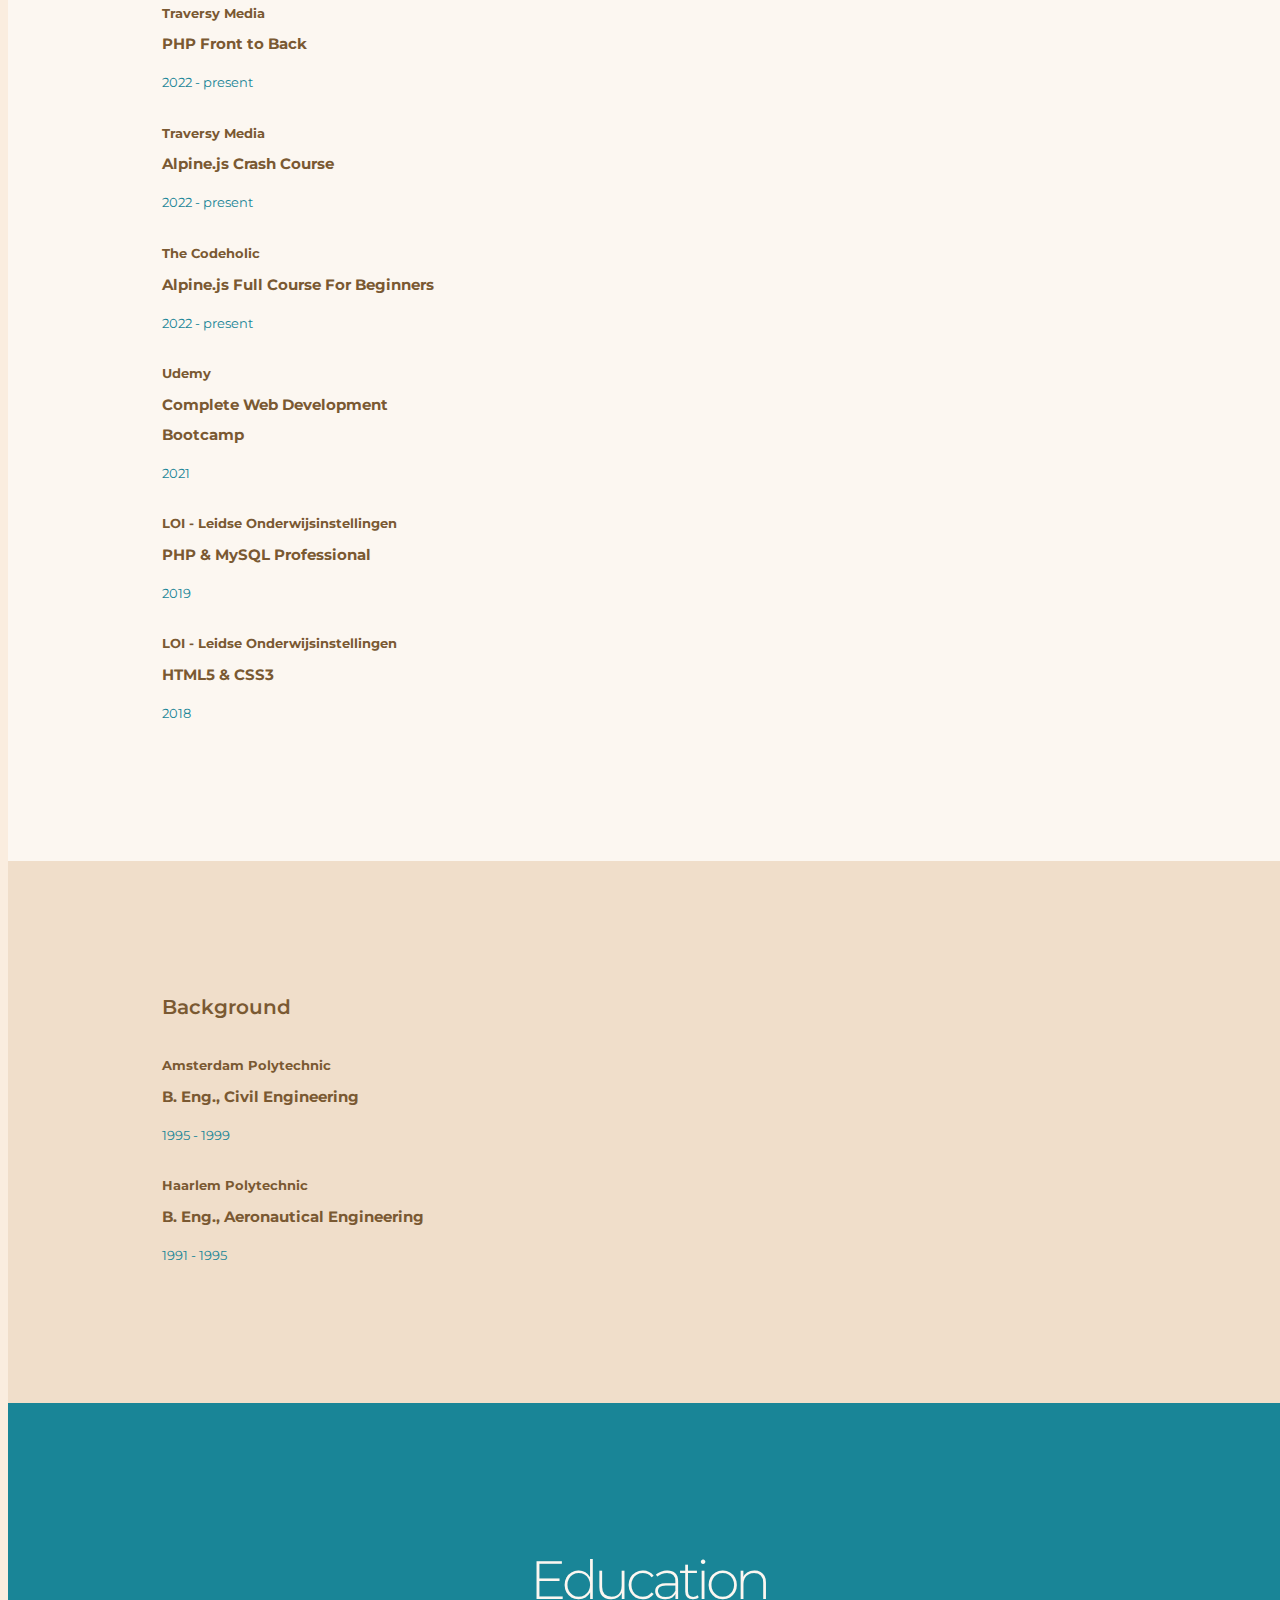
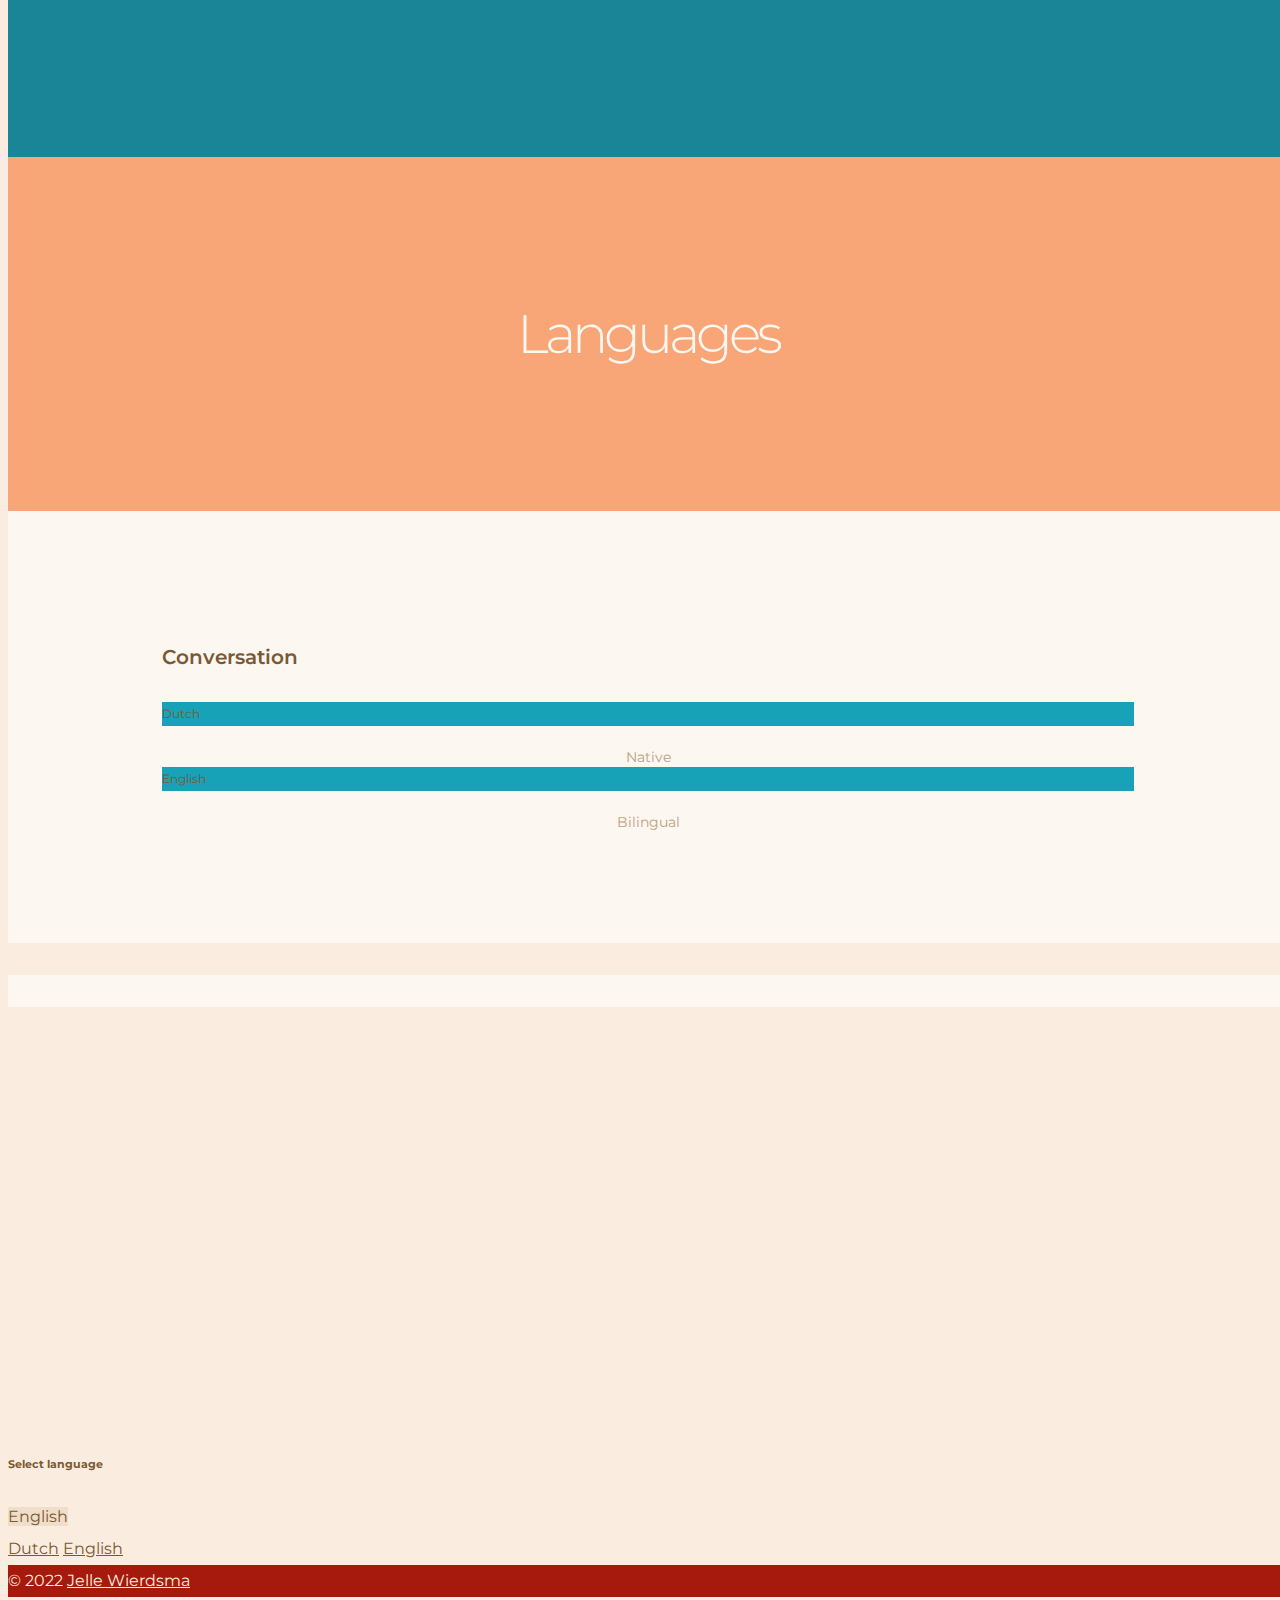
==== commit 01fa4a14: "Added webp images and some optimization" ====
--- a/index.html
+++ b/index.html
@@ -13,20 +13,22 @@
   <link rel="alternate" hreflang="nl-nl" href="https://jellewierdsma.github.io/nl/">
   <link rel="alternate" hreflang="x-default" href="https://jellewierdsma.github.io/">
 
-  <!-- Bootstrap CSS -->
-  <link rel="stylesheet" href="https://cdn.jsdelivr.net/npm/bootstrap@4.6.0/dist/css/bootstrap.min.css"
-    integrity="sha384-B0vP5xmATw1+K9KRQjQERJvTumQW0nPEzvF6L/Z6nronJ3oUOFUFpCjEUQouq2+l" crossorigin="anonymous">
-
   <!-- Google Fonts -->
-  <link rel="preconnect" href="https://fonts.gstatic.com">
-  <link href="https://fonts.googleapis.com/css2?family=Montserrat:wght@200;400;500;700&display=swap" rel="stylesheet">
-
-  <!-- External CSS -->
-  <link href="styles/styles.css" rel="stylesheet">
-
+  <link rel="preconnect" href="https://fonts.gstatic.com" crossorigin>
+  <link rel="preload" as="style" href="https://fonts.googleapis.com/css2?family=Montserrat:wght@200;400;500;700&display=swap">
+  <link rel="stylesheet" href="https://fonts.googleapis.com/css2?family=Montserrat:wght@200;400;500;700&display=swap">
+ 
   <!-- Font Awesome JS -->
   <link rel="stylesheet" href="https://use.fontawesome.com/releases/v5.15.2/css/all.css"
     integrity="sha384-vSIIfh2YWi9wW0r9iZe7RJPrKwp6bG+s9QZMoITbCckVJqGCCRhc+ccxNcdpHuYu" crossorigin="anonymous">
+
+  <!-- Bootstrap CSS -->
+  <link rel="stylesheet" href="https://cdn.jsdelivr.net/npm/bootstrap@4.6.0/dist/css/bootstrap.min.css"
+  integrity="sha384-B0vP5xmATw1+K9KRQjQERJvTumQW0nPEzvF6L/Z6nronJ3oUOFUFpCjEUQouq2+l" crossorigin="anonymous">
+
+  <!-- External CSS -->
+  <link rel="preload" as="style" href="styles/styles.css">
+  <link rel="stylesheet" href="styles/styles.css">
 
   <title>Jelle Wierdsma | Web Developer</title>
   <meta name="description" content="The portfolio of Jelle Wierdsma, Web Developer">
@@ -99,10 +101,10 @@
         <section id="home">
           <div class="row no-gutters">
             <div class="col-md-4 main">
-              <img width="390" height="780" src="./images/main_image.jpg" alt="">
+              <img width="390" height="780" src="./images/main_image.webp" alt="">
             </div>
             <div class="col-md-4 phone">
-              <img width="390" height="390" src="./images/phone_image.jpg" alt="">
+              <img width="390" height="390" src="./images/phone_image.webp" alt="">
             </div>
             <div class="col-md-8">
               <div class="row no-gutters">
@@ -392,7 +394,7 @@
             </div>
           </div>
         </section>
-        <section class="d-none" id="experience">
+        <!-- <section class="d-none" id="experience">
           <div class="row no-gutters">
             <div class="col-sm-8 section-content">
               <div class="row no-gutters">
@@ -438,7 +440,7 @@
               </div>
             </div>           
           </div>
-        </section>
+        </section> -->
         <section id="education">
           <div class="row no-gutters">
             <div class="col-sm-8 section-content">
